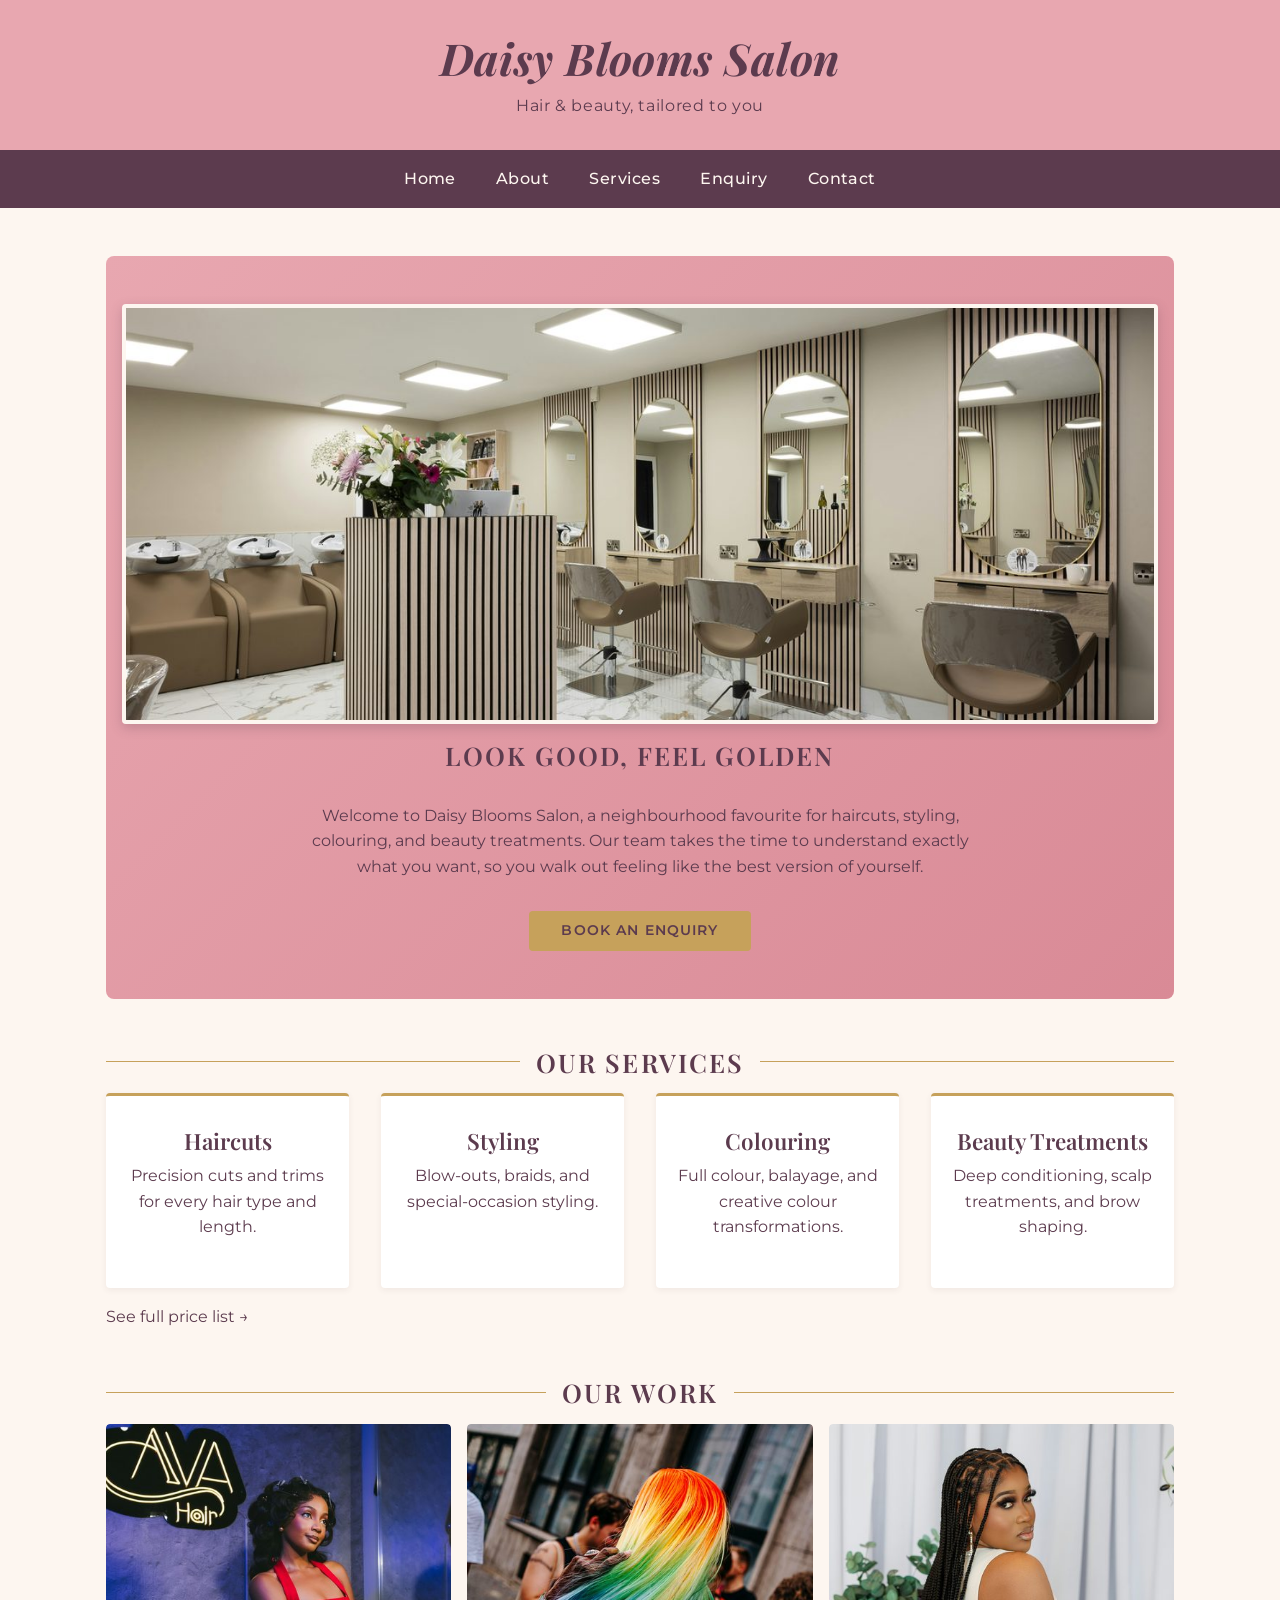
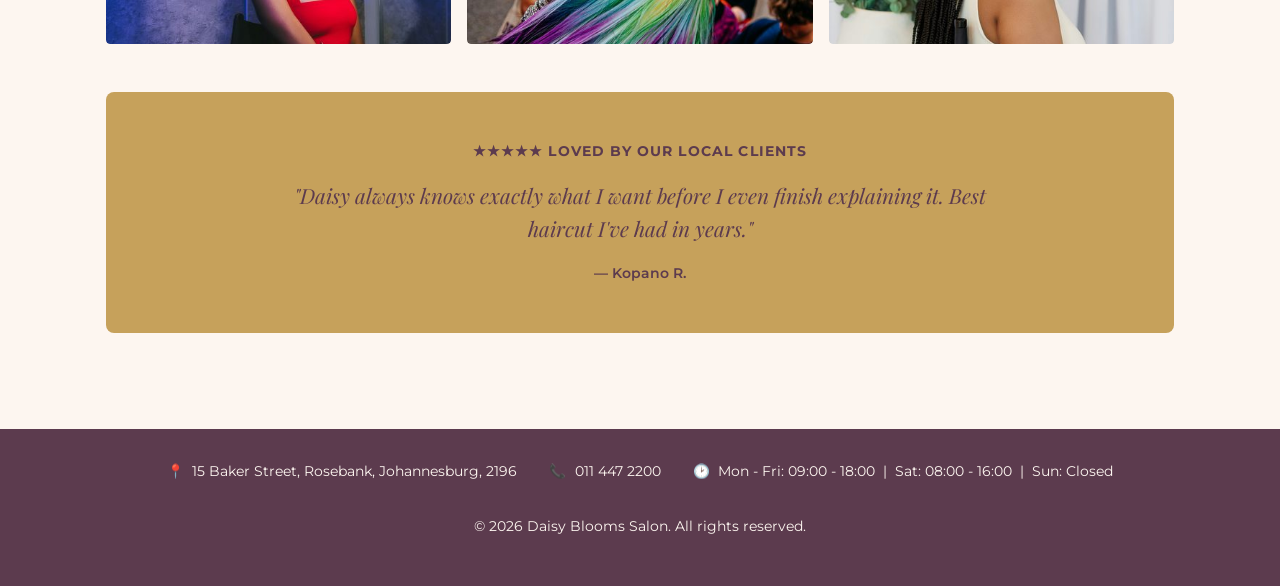
==== index.html @ 54fa8d29 "Move website files to repository root for deployment" ====
<!DOCTYPE html>
<html lang="en">

<head>
    <meta charset="UTF-8">
    <meta name="viewport" content="width=device-width, initial-scale=1.0">
    <title>Daisy Blooms Salon | Home</title>
    <!-- Google Fonts: Playfair Display for headings, Montserrat for body text -->
    <link rel="preconnect" href="https://fonts.googleapis.com">
    <link rel="preconnect" href="https://fonts.gstatic.com" crossorigin>
    <link href="https://fonts.googleapis.com/css2?family=Playfair+Display:ital,wght@0,400;0,600;0,700;1,600&family=Montserrat:wght@400;500;600;700&display=swap" rel="stylesheet">
    <link rel="stylesheet" href="css/style.css">
</head>

<body>

    <!-- Website Header -->
    <header>
        <h1>Daisy Blooms Salon</h1>
        <p>Hair &amp; beauty, tailored to you</p>
    </header>

    <!-- Website Navigation: identical on every page for a working nav system -->
    <nav>
        <a href="index.html">Home</a>
        <a href="about.html">About</a>
        <a href="services.html">Services</a>
        <a href="enquiry.html">Enquiry</a>
        <a href="contact.html">Contact</a>
    </nav>

    <!-- Main Page Content -->
    <main>

        <!-- Hero / welcome section -->
        <!-- hero-banner.jpg is sourced from Unsplash (Tile Merchant Ireland);
             see the References section in README.md for the full citation. -->
        <section class="hero">
            <!-- srcset gives the browser three resolutions to choose from, so a
                 phone downloads the 480px version instead of the full-size
                 1200px original; sizes tells it the image is roughly full
                 viewport width up to 900px, then capped at 900px beyond that. -->
            <img src="images/hero-banner-medium.jpg"
                 srcset="images/hero-banner-small.jpg 480w,
                         images/hero-banner-medium.jpg 800w,
                         images/hero-banner-large.jpg 1200w"
                 sizes="(max-width: 900px) 100vw, 900px"
                 alt="Interior of Daisy Blooms Salon styling stations">
            <h2>Look Good, Feel Golden</h2>
            <p>
                Welcome to Daisy Blooms Salon, a neighbourhood favourite for haircuts,
                styling, colouring, and beauty treatments. Our team takes the time to
                understand exactly what you want, so you walk out feeling like the
                best version of yourself.
            </p>
            <a href="enquiry.html" class="btn">Book an Enquiry</a>
        </section>

        <!-- Services preview section -->
        <section class="services-preview">
            <h2>Our Services</h2>
            <ul class="services-preview-list">
                <li>
                    <h3>Haircuts</h3>
                    <p>Precision cuts and trims for every hair type and length.</p>
                </li>
                <li>
                    <h3>Styling</h3>
                    <p>Blow-outs, braids, and special-occasion styling.</p>
                </li>
                <li>
                    <h3>Colouring</h3>
                    <p>Full colour, balayage, and creative colour transformations.</p>
                </li>
                <li>
                    <h3>Beauty Treatments</h3>
                    <p>Deep conditioning, scalp treatments, and brow shaping.</p>
                </li>
            </ul>
            <a href="services.html">See full price list &rarr;</a>
        </section>

        <!-- Gallery preview section -->
        <!-- gallery-1.jpg, gallery-2.jpg, and gallery-3.jpg are sourced from
             Unsplash (see image-source-log.md and the References section in
             README.md for full citations). -->
        <section class="gallery-preview">
            <h2>Our Work</h2>
            <div class="gallery-preview-grid">
                <a href="about.html">
                    <img src="images/gallery-1-medium.jpg"
                         srcset="images/gallery-1-small.jpg 480w,
                                 images/gallery-1-medium.jpg 800w,
                                 images/gallery-1-large.jpg 1200w"
                         sizes="(max-width: 600px) 100vw, (max-width: 900px) 50vw, 300px"
                         alt="Client with styled curls at Daisy Blooms Salon">
                </a>
                <a href="about.html">
                    <img src="images/gallery-2-medium.jpg"
                         srcset="images/gallery-2-small.jpg 480w,
                                 images/gallery-2-medium.jpg 800w,
                                 images/gallery-2-large.jpg 1200w"
                         sizes="(max-width: 600px) 100vw, (max-width: 900px) 50vw, 300px"
                         alt="Vibrant creative colour work by Daisy Blooms Salon">
                </a>
                <a href="about.html">
                    <img src="images/gallery-3-medium.jpg"
                         srcset="images/gallery-3-small.jpg 480w,
                                 images/gallery-3-medium.jpg 800w,
                                 images/gallery-3-large.jpg 1200w"
                         sizes="(max-width: 600px) 100vw, (max-width: 900px) 50vw, 300px"
                         alt="Client with long braided hairstyle at Daisy Blooms Salon">
                </a>
            </div>
        </section>

        <!-- Testimonial band -->
        <!-- Solid rose-gold background with plum text, per the approved design
             brief and mockup ("Loved by our local clients"). -->
        <section class="testimonial-band">
            <p class="testimonial-rating">&#9733;&#9733;&#9733;&#9733;&#9733; Loved by our local clients</p>
            <blockquote>
                "Daisy always knows exactly what I want before I even finish
                explaining it. Best haircut I've had in years."
                <cite>&mdash; Kopano R.</cite>
            </blockquote>
        </section>

    </main>

    <!-- Website Footer -->
    <!-- Footer: contact details and opening hours, per the approved design
         brief's UX requirement to keep this information prominent on every
         page rather than only on contact.html. -->
    <footer>
        <div class="footer-content">
            <p><span class="footer-icon" aria-hidden="true">&#128205;</span> 15 Baker Street, Rosebank, Johannesburg, 2196</p>
            <p><span class="footer-icon" aria-hidden="true">&#128222;</span> 011 447 2200</p>
            <p><span class="footer-icon" aria-hidden="true">&#128337;</span> Mon - Fri: 09:00 - 18:00 &nbsp;|&nbsp; Sat: 08:00 - 16:00 &nbsp;|&nbsp; Sun: Closed</p>
        </div>
        <p>&copy; 2026 Daisy Blooms Salon. All rights reserved.</p>
    </footer>

</body>

</html>
---- css/style.css ----
/* ==========================================================================
   Daisy Blooms Salon - Stylesheet
   Part 2: CSS Styling and Responsive Design
   ==========================================================================
   Colour palette: blush pink, deep plum, cream, rose-gold accent
   Fonts: Playfair Display (headings), Montserrat (body)
   ========================================================================== */

/* --------------------------------------------------------------------------
   1. CSS Custom Properties (design tokens)
   Centralising the palette and fonts here means every later section reuses
   these variables instead of repeating hex codes / font names everywhere.
   -------------------------------------------------------------------------- */
:root {
    /* Colour palette */
    --color-blush: #E8A7B0;
    --color-plum: #5C3B4E;
    --color-cream: #FDF6F0;
    --color-rose-gold: #C6A15B;

    /* Derived shades, used for gradients / hover states */
    --color-blush-deep: #D98A96;
    --color-rose-gold-light: rgba(198, 161, 91, 0.35);

    /* Typography */
    --font-heading: 'Playfair Display', serif;
    --font-body: 'Montserrat', sans-serif;

    /* Spacing scale (rem-based, so it respects the user's font-size settings) */
    --space-xs: 0.5rem;
    --space-sm: 1rem;
    --space-md: 2rem;
    --space-lg: 3rem;
    --space-xl: 5rem;
}

/* --------------------------------------------------------------------------
   2. CSS Reset / Normalisation
   Removes inconsistent default spacing and box-model behaviour across
   browsers, so every element starts from the same baseline.
   -------------------------------------------------------------------------- */
*,
*::before,
*::after {
    box-sizing: border-box;
    margin: 0;
    padding: 0;
}

html {
    /* Sets 1rem = 16px as the baseline, but still respects browser/user
       font-size preferences (unlike a fixed px value would). */
    font-size: 100%;
    scroll-behavior: smooth;
}

img {
    max-width: 100%;
    display: block;
}

a {
    text-decoration: none;
    color: inherit;
}

ul,
ol {
    list-style: none;
}

button,
input,
select,
textarea {
    font: inherit;
    color: inherit;
}

/* --------------------------------------------------------------------------
   3. Base / Default Styles
   Establishes the default look of the site: font family, base font size,
   line-height, background and text colour. Everything else in later
   sections builds on top of this.
   -------------------------------------------------------------------------- */
body {
    font-family: var(--font-body);
    font-size: 1rem;
    line-height: 1.6;
    color: var(--color-plum);
    background-color: var(--color-cream);
}

h1, h2, h3, h4 {
    font-family: var(--font-heading);
    color: var(--color-plum);
    line-height: 1.2;
}

/* Base link colour so unstyled links still fit the palette before Section 4
   (visual styles / pseudo-classes) adds hover and focus treatments. */
a {
    color: var(--color-plum);
}

/* --------------------------------------------------------------------------
   3b. Typography Styles
   Establishes a clear type scale (font-size, font-weight, line-height,
   letter-spacing) so headings, body text, and small UI text (labels, table
   headers, buttons) each have a distinct, consistent voice.
   Colours/backgrounds and hover states for these elements are handled in
   the Visual Styles / Pseudo-Classes step, not here.
   -------------------------------------------------------------------------- */

/* Heading scale - largest (site title) down to smallest (subheadings) */
h1 {
    font-size: 2.75rem;
    font-weight: 700;
    letter-spacing: 0.01em;
}

h2 {
    font-size: 2rem;
    font-weight: 600;
    margin-bottom: var(--space-sm);
}

h3 {
    font-size: 1.4rem;
    font-weight: 600;
    margin-bottom: var(--space-xs);
}

h4 {
    font-size: 1.05rem;
    font-weight: 600;
    letter-spacing: 0.03em;
    margin-bottom: var(--space-xs);
}

/* Body text rhythm */
p {
    margin-bottom: var(--space-sm);
}

/* Tagline under the salon name in the header */
header p {
    font-family: var(--font-body);
    font-size: 1rem;
    font-weight: 400;
    letter-spacing: 0.04em;
    margin-bottom: 0;
}

/* Team member role labels (e.g. "Colour Specialist") - italic serif to
   read as a job title rather than body copy */
.team-role {
    font-family: var(--font-heading);
    font-style: italic;
    font-size: 1rem;
    letter-spacing: 0.02em;
    margin-bottom: var(--space-xs);
}

/* Pricing table headers - small caps / wide letter-spacing so they read
   as labels rather than data */
table th {
    font-family: var(--font-body);
    font-weight: 600;
    font-size: 0.85rem;
    text-transform: uppercase;
    letter-spacing: 0.06em;
}

table td {
    font-size: 0.95rem;
}

/* Form labels - slightly bolder and tighter than body copy so they're
   scannable above each input */
label {
    display: block;
    font-weight: 600;
    font-size: 0.9rem;
    letter-spacing: 0.02em;
    margin-bottom: var(--space-xs);
}

/* Call-to-action buttons (Book an Enquiry, Submit Enquiry, Send Message) -
   typography only; background, border, and hover-glow come later */
.btn {
    display: inline-block;
    font-family: var(--font-body);
    font-weight: 600;
    font-size: 0.9rem;
    text-transform: uppercase;
    letter-spacing: 0.08em;
}

/* --------------------------------------------------------------------------
   4. Site Header
   Flexbox column: centres the salon name and tagline as a single block.
   -------------------------------------------------------------------------- */
header {
    display: flex;
    flex-direction: column;
    align-items: center;
    justify-content: center;
    gap: var(--space-xs);
    background-color: var(--color-blush);
    color: var(--color-plum);
    text-align: center;
    padding: var(--space-md) var(--space-sm);
}

header h1 {
    font-style: italic;
    font-weight: 700;
}

/* --------------------------------------------------------------------------
   5. Site Navigation
   Flexbox row: centres the nav links with even spacing, and wraps onto a
   second line automatically if the screen is too narrow (a first, basic
   layer of responsiveness ahead of the dedicated media queries later).
   -------------------------------------------------------------------------- */
nav {
    display: flex;
    flex-direction: row;
    justify-content: center;
    align-items: center;
    flex-wrap: wrap;
    gap: var(--space-xs);
    background-color: var(--color-plum);
    padding: var(--space-xs);
}

nav a {
    display: inline-block;
    color: var(--color-cream);
    padding: var(--space-xs) var(--space-sm);
    font-weight: 500;
    letter-spacing: 0.03em;
}

/* --------------------------------------------------------------------------
   6. Main Content Sections
   Generic spacing so pages aren't flush against the edges. Section-specific
   grid/flex layouts for each page are defined below.
   -------------------------------------------------------------------------- */
main {
    max-width: 1100px;
    margin: 0 auto;
    padding: var(--space-lg) var(--space-sm);
}

main section {
    margin-bottom: var(--space-lg);
}

/* --- Home page: hero section ---
   Flex column, centred, with a capped text width so the welcome paragraph
   stays readable instead of stretching edge-to-edge on wide screens. */
.hero {
    display: flex;
    flex-direction: column;
    align-items: center;
    text-align: center;
    gap: var(--space-sm);
}

.hero img {
    width: 100%;
    max-height: 420px;
    object-fit: cover;
    border-radius: 4px;
}

.hero p {
    /* 60ch caps line length at roughly 60 characters, the readable range
       recommended for body text, so the welcome paragraph doesn't stretch
       into hard-to-read full-width lines on large desktop screens. */
    max-width: 60ch;
}

/* --- Home page: services preview ---
   CSS Grid, 4 equal columns on desktop, collapsing to fewer columns on
   smaller screens in the Responsive Design step. */
.services-preview-list {
    display: grid;
    grid-template-columns: repeat(4, 1fr);
    gap: var(--space-md);
    margin-bottom: var(--space-sm);
}

.services-preview-list li {
    text-align: center;
}

/* --- Home page: gallery preview ---
   CSS Grid, 3 equal columns to match the 3 preview images. */
.gallery-preview-grid {
    display: grid;
    grid-template-columns: repeat(3, 1fr);
    gap: var(--space-sm);
}

.gallery-preview-grid img {
    width: 100%;
    height: 220px;
    /* object-fit: cover crops each image to fill the fixed height without
       distorting it, so all three gallery photos line up neatly even
       though the source images have different original aspect ratios. */
    object-fit: cover;
    object-position: center 30%;
    border-radius: 4px;
}

/* --- About page: team section ---
   CSS Grid, 3 equal columns, one per team member. */
.team-grid {
    display: grid;
    grid-template-columns: repeat(3, 1fr);
    gap: var(--space-md);
}

.team-member {
    text-align: center;
}

.team-member img {
    width: 160px;
    height: 160px;
    /* object-fit: cover + border-radius: 50% turns each square source photo
       into a clean circle without stretching it - matches the "circular
       photo placeholders" look approved in the design brief. */
    object-fit: cover;
    border-radius: 50%;
    margin: 0 auto var(--space-sm);
}

/* --- Services page: pricing tables ---
   Full-width tables with a simple, consistent column layout. */
table {
    width: 100%;
    border-collapse: collapse;
}

table th,
table td {
    text-align: left;
    padding: var(--space-xs) var(--space-sm);
}

/* --- Contact page: branch details and maps ---
   CSS Grid, 2 equal columns (Rosebank / Melville) on desktop. */
.branch-grid,
.map-grid {
    display: grid;
    grid-template-columns: repeat(2, 1fr);
    gap: var(--space-md);
}

.branch ul {
    margin-top: var(--space-xs);
}

/* --- Forms (enquiry.html and contact.html) ---
   Flex column: stacks label + input pairs vertically with consistent
   spacing, and caps the form width so inputs don't stretch full-page-wide
   on a large desktop screen. */
form {
    display: flex;
    flex-direction: column;
    max-width: 500px;
}

.form-group {
    display: flex;
    flex-direction: column;
    margin-bottom: var(--space-sm);
}

.form-group input,
.form-group select,
.form-group textarea {
    padding: var(--space-xs);
    border: 1px solid var(--color-plum);
    border-radius: 4px;
    background-color: var(--color-cream);
}

/* --------------------------------------------------------------------------
   8. Visual Styles and Pseudo-Classes
   Colour, background-color, border, and box-shadow treatments, plus
   :hover / :focus / :active states for every interactive element.
   -------------------------------------------------------------------------- */

/* --- Section heading dividers ---
   Thin rose-gold lines either side of every h2, per the approved design
   brief (e.g. "OUR SERVICES" style centred labels). Built with flexbox and
   ::before/::after pseudo-elements rather than extra markup. */
main h2 {
    display: flex;
    align-items: center;
    text-align: center;
    gap: var(--space-sm);
    text-transform: uppercase;
    font-size: 1.6rem;
    letter-spacing: 0.08em;
}

main h2::before,
main h2::after {
    content: "";
    flex: 1;
    height: 1px;
    background-color: var(--color-rose-gold);
}

/* --- Nav links: hover, focus, active states --- */
nav a:hover,
nav a:focus {
    background-color: var(--color-rose-gold);
    color: var(--color-plum);
    border-radius: 4px;
    outline: none;
}

nav a:active {
    background-color: var(--color-blush-deep);
}

/* --- General links (outside nav and buttons) --- */
main a:not(.btn):hover,
main a:not(.btn):focus {
    color: var(--color-rose-gold);
    text-decoration: underline;
}

/* --- Home page: hero section ---
   Gradient background (blush pink to a deeper rose) behind the hero image,
   per the approved design brief. */
.hero {
    background: linear-gradient(135deg, var(--color-blush), var(--color-blush-deep));
    padding: var(--space-lg) var(--space-sm);
    border-radius: 8px;
}

.hero img {
    border: 4px solid var(--color-cream);
    box-shadow: 0 4px 12px rgba(92, 59, 78, 0.25);
}

/* --- Home page: services preview cards ---
   Rose-gold top border by default; on hover the card lifts slightly and
   gains a soft rose-gold glow, per the approved design brief. */
.services-preview-list li {
    background-color: #FFFFFF;
    border-top: 3px solid var(--color-rose-gold);
    border-radius: 4px;
    padding: var(--space-md) var(--space-sm);
    box-shadow: 0 2px 6px rgba(92, 59, 78, 0.08);
    transition: transform 0.25s ease, box-shadow 0.25s ease;
}

.services-preview-list li:hover {
    transform: translateY(-6px);
    box-shadow: 0 8px 20px var(--color-rose-gold-light);
}

/* --- Home page: gallery preview ---
   Zoom-in effect on hover, per the approved design brief. The image is
   scaled up slightly while its container clips the overflow, so the zoom
   stays contained within the existing image frame. */
.gallery-preview-grid a {
    display: block;
    overflow: hidden;
    border-radius: 4px;
}

.gallery-preview-grid img {
    transition: transform 0.35s ease;
}

.gallery-preview-grid a:hover img,
.gallery-preview-grid a:focus img {
    transform: scale(1.08);
}

/* --- About page: team photos ---
   Subtle rose-gold ring on hover, echoing the glow used on cards/buttons. */
.team-member img {
    border: 3px solid transparent;
    transition: border-color 0.25s ease;
}

.team-member:hover img {
    border-color: var(--color-rose-gold);
}

/* --- Services page: pricing tables ---
   Rose-gold header row, subtle row separators, and a hover highlight so
   it's easy to track a row across the two columns. */
table thead tr {
    background-color: var(--color-rose-gold);
    color: var(--color-plum);
}

table tbody tr {
    border-bottom: 1px solid var(--color-blush);
    transition: background-color 0.2s ease;
}

table tbody tr:hover {
    background-color: var(--color-cream);
}

/* --- Contact page: branch cards --- */
.branch {
    background-color: #FFFFFF;
    border: 1px solid var(--color-blush);
    border-radius: 4px;
    padding: var(--space-md);
}

/* --- Forms: focus states ---
   Inputs get a visible rose-gold border and soft glow on focus, both for
   the approved design language and for accessibility (a clear focus
   indicator for keyboard users). */
.form-group input:focus,
.form-group select:focus,
.form-group textarea:focus {
    border-color: var(--color-rose-gold);
    outline: none;
    box-shadow: 0 0 0 3px var(--color-rose-gold-light);
}

/* --- Buttons ---
   Solid rose-gold background by default; hover lifts the button slightly
   and adds the rose-gold glow used across cards and images. :active gives
   immediate visual feedback on click. */
.btn {
    background-color: var(--color-rose-gold);
    color: var(--color-plum);
    border: none;
    border-radius: 4px;
    padding: var(--space-xs) var(--space-md);
    cursor: pointer;
    transition: transform 0.2s ease, box-shadow 0.2s ease, background-color 0.2s ease;
}

.btn:hover,
.btn:focus {
    background-color: var(--color-blush-deep);
    transform: translateY(-2px);
    box-shadow: 0 6px 16px var(--color-rose-gold-light);
    outline: none;
}

.btn:active {
    transform: translateY(0);
    box-shadow: none;
}

/* --------------------------------------------------------------------------
   10. Responsive Design
   Mobile and tablet breakpoints, using max-width media queries since the
   base styles above were written desktop-first. Grids collapse to fewer
   columns, the nav restacks, typography scales down, and the pricing
   tables become horizontally scrollable rather than squashing.
   -------------------------------------------------------------------------- */

/* Table scroll container: on any screen where a table would otherwise be
   forced narrower than its content, this lets the table scroll sideways
   inside its own box instead of squashing every column unreadably. */
.table-wrapper {
    overflow-x: auto;
}

.table-wrapper table {
    min-width: 420px;
}

/* --- Tablet breakpoint (max-width: 900px) --- */
@media (max-width: 900px) {
    main {
        padding: var(--space-md) var(--space-sm);
    }

    h1 {
        font-size: 2.25rem;
    }

    main h2 {
        font-size: 1.4rem;
    }

    /* 4-column and 3-column grids drop to 2 columns on tablet */
    .services-preview-list,
    .gallery-preview-grid,
    .team-grid {
        grid-template-columns: repeat(2, 1fr);
    }

    /* Branch details and maps stack to a single column earlier than the
       grids above, since each branch card holds a lot of text and a full
       embedded map - 2 columns gets cramped sooner. */
    .branch-grid,
    .map-grid {
        grid-template-columns: 1fr;
    }
}

/* --- Mobile breakpoint (max-width: 600px) --- */
@media (max-width: 600px) {
    header {
        padding: var(--space-sm);
    }

    h1 {
        font-size: 1.75rem;
    }

    main h2 {
        font-size: 1.2rem;
        gap: var(--space-xs);
    }

    /* Nav restacks vertically - easier to tap on a narrow phone screen
       than a wrapped row of small links. */
    nav {
        flex-direction: column;
        align-items: stretch;
        gap: 0;
    }

    nav a {
        text-align: center;
        padding: var(--space-xs);
    }

    /* Every remaining multi-column grid collapses to a single column. */
    .services-preview-list,
    .gallery-preview-grid,
    .team-grid {
        grid-template-columns: 1fr;
    }

    .hero {
        padding: var(--space-md) var(--space-xs);
    }

    .hero img {
        max-height: 260px;
    }

    /* Forms take the full available width instead of the 500px desktop
       cap, since there's no surrounding whitespace to spare on mobile. */
    form {
        max-width: 100%;
    }

    .testimonial-band blockquote {
        font-size: 1.05rem;
    }

    .footer-content {
        flex-direction: column;
        gap: var(--space-xs);
    }
}

/* --- Home page: testimonial band ---
   Solid rose-gold background with plum text, per the approved design brief
   and mockup. Sits full-width within main's padding, distinct from the
   white service cards and cream page background around it. */
.testimonial-band {
    background-color: var(--color-rose-gold);
    color: var(--color-plum);
    text-align: center;
    padding: var(--space-lg) var(--space-md);
    border-radius: 8px;
}

.testimonial-rating {
    font-weight: 700;
    letter-spacing: 0.08em;
    text-transform: uppercase;
    font-size: 0.9rem;
    margin-bottom: var(--space-sm);
}

.testimonial-band blockquote {
    font-family: var(--font-heading);
    font-style: italic;
    font-size: 1.3rem;
    max-width: 60ch;
    margin: 0 auto;
}

.testimonial-band cite {
    display: block;
    margin-top: var(--space-sm);
    font-family: var(--font-body);
    font-style: normal;
    font-size: 0.9rem;
    font-weight: 600;
}

/* --------------------------------------------------------------------------
   11. Site Footer
   -------------------------------------------------------------------------- */
footer {
    background-color: var(--color-plum);
    color: var(--color-cream);
    text-align: center;
    padding: var(--space-md) var(--space-sm);
    font-size: 0.9rem;
}

/* Icon + text pairs (address, phone, hours), per the approved design brief's
   requirement to keep contact details prominent in the footer. */
.footer-content {
    display: flex;
    flex-wrap: wrap;
    justify-content: center;
    gap: var(--space-md);
    margin-bottom: var(--space-sm);
    font-size: 0.85rem;
}

.footer-icon {
    margin-right: 0.3em;
}
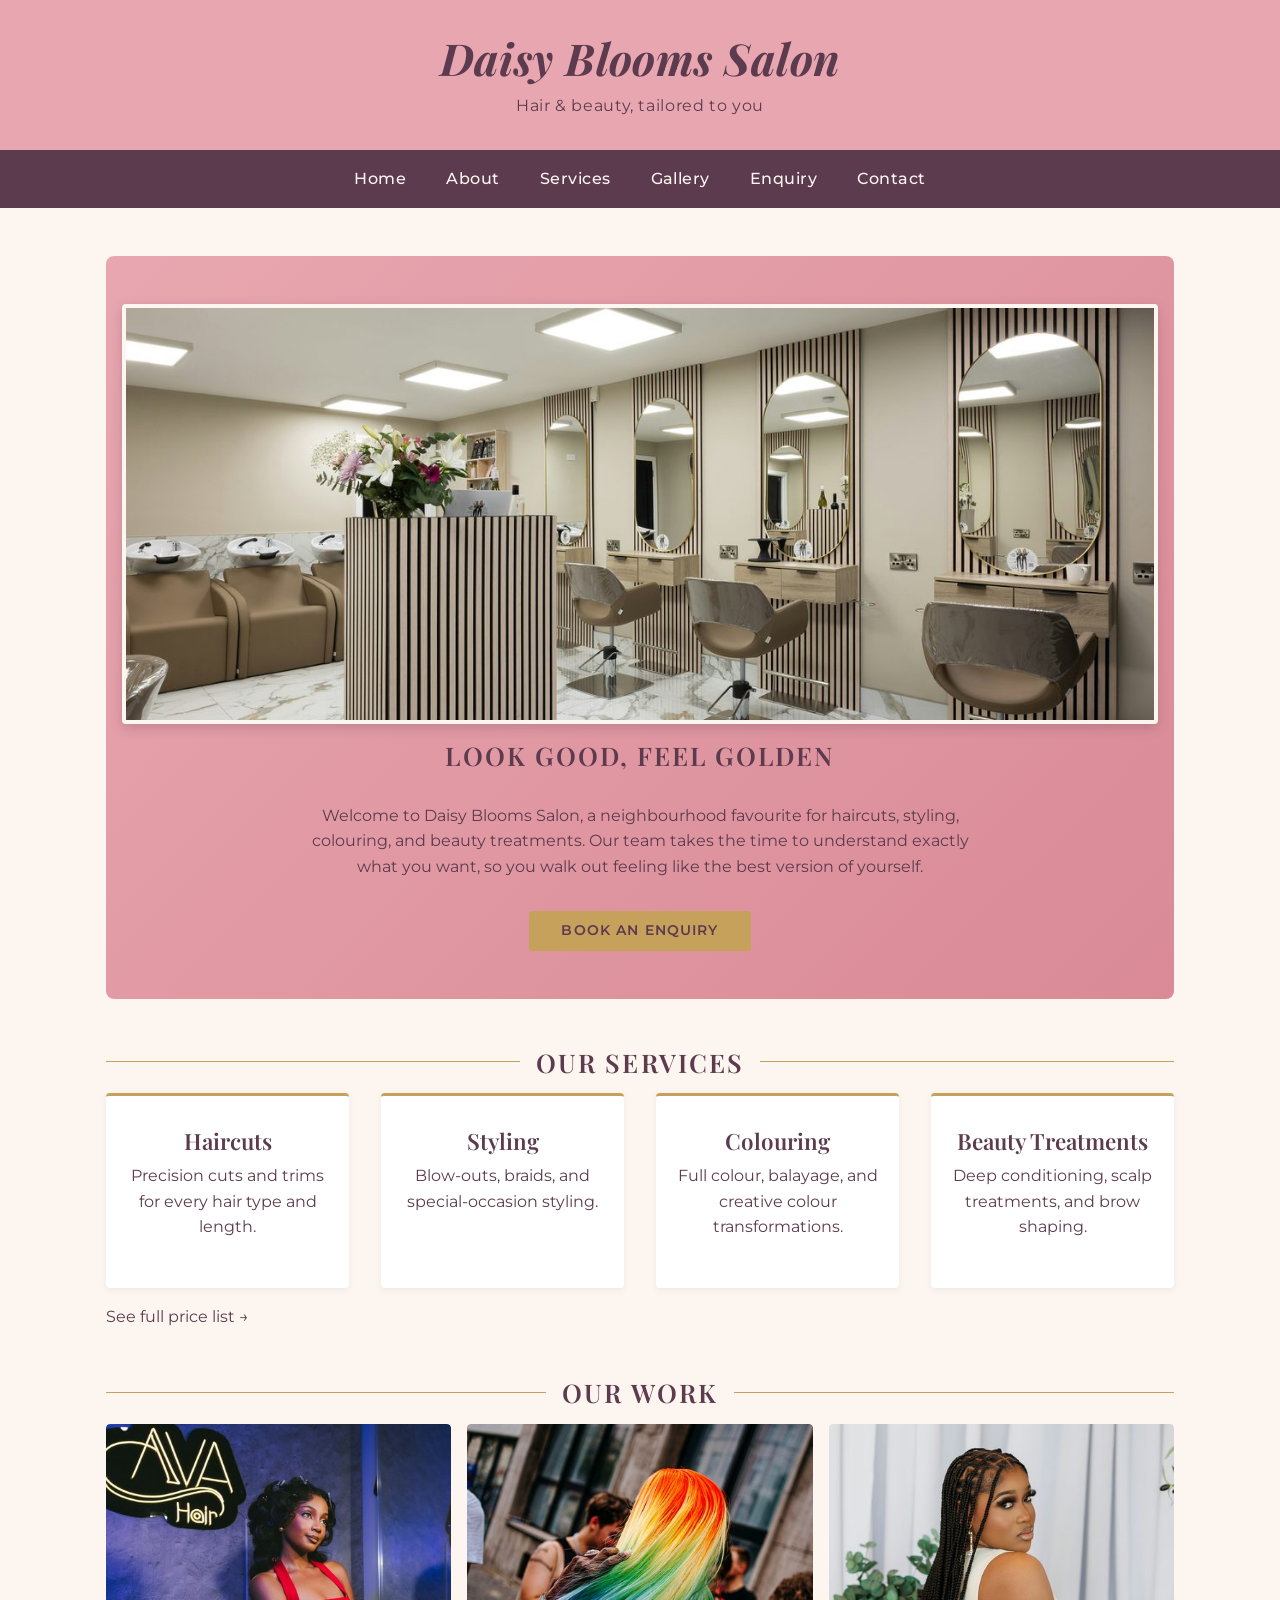
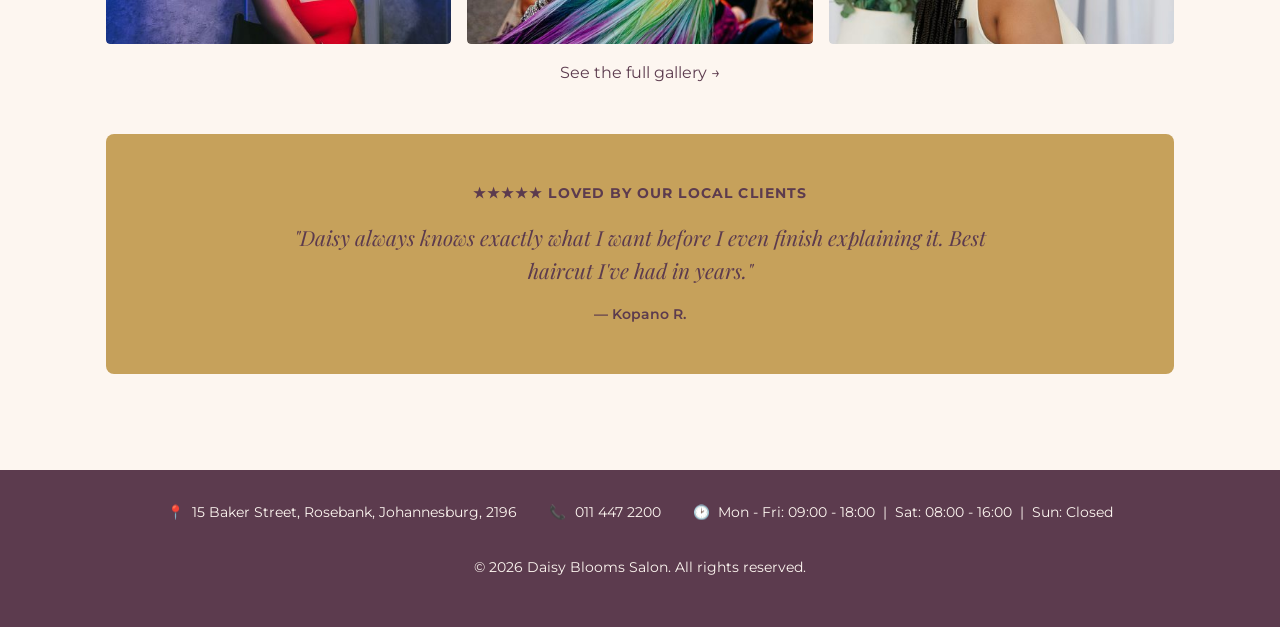
==== commit 29cf2ccb: "Link gallery page in navigation and add lightbox to home page preview" ====
--- a/index.html
+++ b/index.html
@@ -2,144 +2,158 @@
 <html lang="en">
 
 <head>
-    <meta charset="UTF-8">
-    <meta name="viewport" content="width=device-width, initial-scale=1.0">
-    <title>Daisy Blooms Salon | Home</title>
-    <!-- Google Fonts: Playfair Display for headings, Montserrat for body text -->
-    <link rel="preconnect" href="https://fonts.googleapis.com">
-    <link rel="preconnect" href="https://fonts.gstatic.com" crossorigin>
-    <link href="https://fonts.googleapis.com/css2?family=Playfair+Display:ital,wght@0,400;0,600;0,700;1,600&family=Montserrat:wght@400;500;600;700&display=swap" rel="stylesheet">
-    <link rel="stylesheet" href="css/style.css">
+  <meta charset="UTF-8">
+  <meta name="viewport" content="width=device-width, initial-scale=1.0">
+  <title>Daisy Blooms Salon | Home</title>
+
+  <!-- Google Fonts: Playfair Display for headings, Montserrat for body text -->
+  <link rel="preconnect" href="https://fonts.googleapis.com">
+  <link rel="preconnect" href="https://fonts.gstatic.com" crossorigin>
+  <link href="https://fonts.googleapis.com/css2?family=Playfair+Display:ital,wght@0,400;0,600;0,700;1,600&family=Montserrat:wght@400;500;600;700&display=swap" rel="stylesheet">
+
+  <link rel="stylesheet" href="css/style.css">
+  <!-- Part 3: styles for the gallery page and the photo pop-up (lightbox) -->
+  <link rel="stylesheet" href="css/gallery.css">
 </head>
 
 <body>
 
-    <!-- Website Header -->
-    <header>
-        <h1>Daisy Blooms Salon</h1>
-        <p>Hair &amp; beauty, tailored to you</p>
-    </header>
+  <!-- Website Header -->
+  <header>
+    <h1>Daisy Blooms Salon</h1>
+    <p>Hair &amp; beauty, tailored to you</p>
+  </header>
 
-    <!-- Website Navigation: identical on every page for a working nav system -->
-    <nav>
-        <a href="index.html">Home</a>
-        <a href="about.html">About</a>
-        <a href="services.html">Services</a>
-        <a href="enquiry.html">Enquiry</a>
-        <a href="contact.html">Contact</a>
-    </nav>
+  <!-- Website Navigation: identical on every page for a working nav system -->
+  <nav>
+    <a href="index.html">Home</a>
+    <a href="about.html">About</a>
+    <a href="services.html">Services</a> <a href="gallery.html">Gallery</a>
+    <a href="enquiry.html">Enquiry</a>
+    <a href="contact.html">Contact</a>
+  </nav>
 
-    <!-- Main Page Content -->
-    <main>
+  <!-- Main Page Content -->
+  <main>
 
-        <!-- Hero / welcome section -->
-        <!-- hero-banner.jpg is sourced from Unsplash (Tile Merchant Ireland);
-             see the References section in README.md for the full citation. -->
-        <section class="hero">
-            <!-- srcset gives the browser three resolutions to choose from, so a
-                 phone downloads the 480px version instead of the full-size
-                 1200px original; sizes tells it the image is roughly full
-                 viewport width up to 900px, then capped at 900px beyond that. -->
-            <img src="images/hero-banner-medium.jpg"
-                 srcset="images/hero-banner-small.jpg 480w,
-                         images/hero-banner-medium.jpg 800w,
-                         images/hero-banner-large.jpg 1200w"
-                 sizes="(max-width: 900px) 100vw, 900px"
-                 alt="Interior of Daisy Blooms Salon styling stations">
-            <h2>Look Good, Feel Golden</h2>
-            <p>
-                Welcome to Daisy Blooms Salon, a neighbourhood favourite for haircuts,
-                styling, colouring, and beauty treatments. Our team takes the time to
-                understand exactly what you want, so you walk out feeling like the
-                best version of yourself.
-            </p>
-            <a href="enquiry.html" class="btn">Book an Enquiry</a>
-        </section>
+    <!-- Hero / welcome section -->
+    <!-- hero-banner.jpg is sourced from Unsplash (Tile Merchant Ireland);
+         see the References section in README.md for the full citation. -->
+    <section class="hero">
+      <!-- srcset gives the browser three resolutions to choose from, so a
+           phone downloads the 480px version instead of the full-size
+           1200px original; sizes tells it the image is roughly full
+           viewport width up to 900px, then capped at 900px beyond that. -->
+      <img src="images/hero-banner-medium.jpg"
+           srcset="images/hero-banner-small.jpg 480w,
+                   images/hero-banner-medium.jpg 800w,
+                   images/hero-banner-large.jpg 1200w"
+           sizes="(max-width: 900px) 100vw, 900px"
+           alt="Interior of Daisy Blooms Salon styling stations">
+      <h2>Look Good, Feel Golden</h2>
+      <p>
+        Welcome to Daisy Blooms Salon, a neighbourhood favourite for haircuts,
+        styling, colouring, and beauty treatments. Our team takes the time to
+        understand exactly what you want, so you walk out feeling like the
+        best version of yourself.
+      </p>
+      <a href="enquiry.html" class="btn">Book an Enquiry</a>
+    </section>
 
-        <!-- Services preview section -->
-        <section class="services-preview">
-            <h2>Our Services</h2>
-            <ul class="services-preview-list">
-                <li>
-                    <h3>Haircuts</h3>
-                    <p>Precision cuts and trims for every hair type and length.</p>
-                </li>
-                <li>
-                    <h3>Styling</h3>
-                    <p>Blow-outs, braids, and special-occasion styling.</p>
-                </li>
-                <li>
-                    <h3>Colouring</h3>
-                    <p>Full colour, balayage, and creative colour transformations.</p>
-                </li>
-                <li>
-                    <h3>Beauty Treatments</h3>
-                    <p>Deep conditioning, scalp treatments, and brow shaping.</p>
-                </li>
-            </ul>
-            <a href="services.html">See full price list &rarr;</a>
-        </section>
+    <!-- Services preview section -->
+    <section class="services-preview">
+      <h2>Our Services</h2>
+      <ul class="services-preview-list">
+        <li>
+          <h3>Haircuts</h3>
+          <p>Precision cuts and trims for every hair type and length.</p>
+        </li>
+        <li>
+          <h3>Styling</h3>
+          <p>Blow-outs, braids, and special-occasion styling.</p>
+        </li>
+        <li>
+          <h3>Colouring</h3>
+          <p>Full colour, balayage, and creative colour transformations.</p>
+        </li>
+        <li>
+          <h3>Beauty Treatments</h3>
+          <p>Deep conditioning, scalp treatments, and brow shaping.</p>
+        </li>
+      </ul>
+      <a href="services.html">See full price list &rarr;</a>
+    </section>
 
-        <!-- Gallery preview section -->
-        <!-- gallery-1.jpg, gallery-2.jpg, and gallery-3.jpg are sourced from
-             Unsplash (see image-source-log.md and the References section in
-             README.md for full citations). -->
-        <section class="gallery-preview">
-            <h2>Our Work</h2>
-            <div class="gallery-preview-grid">
-                <a href="about.html">
-                    <img src="images/gallery-1-medium.jpg"
-                         srcset="images/gallery-1-small.jpg 480w,
-                                 images/gallery-1-medium.jpg 800w,
-                                 images/gallery-1-large.jpg 1200w"
-                         sizes="(max-width: 600px) 100vw, (max-width: 900px) 50vw, 300px"
-                         alt="Client with styled curls at Daisy Blooms Salon">
-                </a>
-                <a href="about.html">
-                    <img src="images/gallery-2-medium.jpg"
-                         srcset="images/gallery-2-small.jpg 480w,
-                                 images/gallery-2-medium.jpg 800w,
-                                 images/gallery-2-large.jpg 1200w"
-                         sizes="(max-width: 600px) 100vw, (max-width: 900px) 50vw, 300px"
-                         alt="Vibrant creative colour work by Daisy Blooms Salon">
-                </a>
-                <a href="about.html">
-                    <img src="images/gallery-3-medium.jpg"
-                         srcset="images/gallery-3-small.jpg 480w,
-                                 images/gallery-3-medium.jpg 800w,
-                                 images/gallery-3-large.jpg 1200w"
-                         sizes="(max-width: 600px) 100vw, (max-width: 900px) 50vw, 300px"
-                         alt="Client with long braided hairstyle at Daisy Blooms Salon">
-                </a>
-            </div>
-        </section>
+    <!-- Gallery preview section -->
+    <!-- gallery-1.jpg, gallery-2.jpg, and gallery-3.jpg are sourced from
+         Unsplash (see image-source-log.md and the References section in
+         README.md for full citations). -->
+    <section class="gallery-preview">
+      <h2>Our Work</h2>
+      <!-- Part 3: data-lightbox-group + class="lightbox-link" make each photo
+           open in the pop-up viewer (see js/script.js). The link points to the
+           large version of the image, while the grid shows the smaller one.
+           If JavaScript is off, the link simply opens the large image. -->
+      <div class="gallery-preview-grid" data-lightbox-group>
+        <a href="images/gallery-1-large.jpg" class="lightbox-link">
+          <img src="images/gallery-1-medium.jpg"
+               srcset="images/gallery-1-small.jpg 480w,
+                       images/gallery-1-medium.jpg 800w,
+                       images/gallery-1-large.jpg 1200w"
+               sizes="(max-width: 600px) 100vw, (max-width: 900px) 50vw, 300px"
+               alt="Client with styled curls at Daisy Blooms Salon">
+        </a>
+        <a href="images/gallery-2-large.jpg" class="lightbox-link">
+          <img src="images/gallery-2-medium.jpg"
+               srcset="images/gallery-2-small.jpg 480w,
+                       images/gallery-2-medium.jpg 800w,
+                       images/gallery-2-large.jpg 1200w"
+               sizes="(max-width: 600px) 100vw, (max-width: 900px) 50vw, 300px"
+               alt="Vibrant creative colour work by Daisy Blooms Salon">
+        </a>
+        <a href="images/gallery-3-large.jpg" class="lightbox-link">
+          <img src="images/gallery-3-medium.jpg"
+               srcset="images/gallery-3-small.jpg 480w,
+                       images/gallery-3-medium.jpg 800w,
+                       images/gallery-3-large.jpg 1200w"
+               sizes="(max-width: 600px) 100vw, (max-width: 900px) 50vw, 300px"
+               alt="Client with long braided hairstyle at Daisy Blooms Salon">
+        </a>
+      </div>
+      <!-- Link to the full filterable gallery page (Part 3) -->
+      <p class="gallery-more"><a href="gallery.html">See the full gallery &rarr;</a></p>
+    </section>
 
-        <!-- Testimonial band -->
-        <!-- Solid rose-gold background with plum text, per the approved design
-             brief and mockup ("Loved by our local clients"). -->
-        <section class="testimonial-band">
-            <p class="testimonial-rating">&#9733;&#9733;&#9733;&#9733;&#9733; Loved by our local clients</p>
-            <blockquote>
-                "Daisy always knows exactly what I want before I even finish
-                explaining it. Best haircut I've had in years."
-                <cite>&mdash; Kopano R.</cite>
-            </blockquote>
-        </section>
+    <!-- Testimonial band -->
+    <!-- Solid rose-gold background with plum text, per the approved design
+         brief and mockup ("Loved by our local clients"). -->
+    <section class="testimonial-band">
+      <p class="testimonial-rating">&#9733;&#9733;&#9733;&#9733;&#9733; Loved by our local clients</p>
+      <blockquote>
+        "Daisy always knows exactly what I want before I even finish
+        explaining it. Best haircut I've had in years."
+        <cite>&mdash; Kopano R.</cite>
+      </blockquote>
+    </section>
 
-    </main>
+  </main>
 
-    <!-- Website Footer -->
-    <!-- Footer: contact details and opening hours, per the approved design
-         brief's UX requirement to keep this information prominent on every
-         page rather than only on contact.html. -->
-    <footer>
-        <div class="footer-content">
-            <p><span class="footer-icon" aria-hidden="true">&#128205;</span> 15 Baker Street, Rosebank, Johannesburg, 2196</p>
-            <p><span class="footer-icon" aria-hidden="true">&#128222;</span> 011 447 2200</p>
-            <p><span class="footer-icon" aria-hidden="true">&#128337;</span> Mon - Fri: 09:00 - 18:00 &nbsp;|&nbsp; Sat: 08:00 - 16:00 &nbsp;|&nbsp; Sun: Closed</p>
-        </div>
-        <p>&copy; 2026 Daisy Blooms Salon. All rights reserved.</p>
-    </footer>
+  <!-- Website Footer -->
+  <!-- Footer: contact details and opening hours, per the approved design
+       brief's UX requirement to keep this information prominent on every
+       page rather than only on contact.html. -->
+  <footer>
+    <div class="footer-content">
+      <p><span class="footer-icon" aria-hidden="true">&#128205;</span> 15 Baker Street, Rosebank, Johannesburg, 2196</p>
+      <p><span class="footer-icon" aria-hidden="true">&#128222;</span> 011 447 2200</p>
+      <p><span class="footer-icon" aria-hidden="true">&#128337;</span> Mon - Fri: 09:00 - 18:00 &nbsp;|&nbsp; Sat: 08:00 - 16:00 &nbsp;|&nbsp; Sun: Closed</p>
+    </div>
+    <p>&copy; 2026 Daisy Blooms Salon. All rights reserved.</p>
+  </footer>
+
+  <!-- Part 3: all JavaScript for the site lives in one file, loaded last
+       so the page content exists before the script runs -->
+  <script src="js/script.js"></script>
 
 </body>
 
--- a/css/gallery.css
+++ b/css/gallery.css
@@ -0,0 +1,293 @@
+/* ==========================================================================
+   gallery.css  |  Part 3: gallery page, filter buttons and photo lightbox
+   Loaded after style.css, so it only adds new rules and never edits Part 2.
+   Colours match the site palette:
+     blush pink #E8A7B0 | deep plum #5C3B4E | cream #FDF6F0 | rose-gold #C6A15B
+   ========================================================================== */
+
+/* ---------- Gallery page layout ---------- */
+.gallery-page {
+  max-width: 1100px;
+  margin: 0 auto;
+  padding: 2rem 1rem;
+}
+
+.gallery-intro {
+  max-width: 700px;
+  margin: 0 auto 1.5rem;
+  text-align: center;
+}
+
+/* ---------- Filter buttons ---------- */
+.filter-bar {
+  display: flex;
+  flex-wrap: wrap;           /* buttons wrap onto a second line on phones */
+  justify-content: center;
+  gap: 0.75rem;
+  margin-bottom: 1rem;
+}
+
+.filter-bar button {
+  padding: 0.6rem 1.2rem;
+  border: 2px solid #C6A15B;
+  border-radius: 999px;      /* pill shape */
+  background: #FDF6F0;
+  color: #5C3B4E;
+  font-family: inherit;
+  font-size: 0.95rem;
+  font-weight: 600;
+  cursor: pointer;
+  transition: background-color 0.25s ease, color 0.25s ease, box-shadow 0.25s ease;
+}
+
+.filter-bar button:hover {
+  background: #E8A7B0;
+  box-shadow: 0 0 10px rgba(198, 161, 91, 0.45);
+}
+
+.filter-bar button:focus-visible {
+  outline: 3px solid #5C3B4E;
+  outline-offset: 3px;
+}
+
+/* The button for the filter that is currently switched on */
+.filter-bar button[aria-pressed="true"] {
+  background: #5C3B4E;
+  color: #FDF6F0;
+}
+
+.gallery-count {
+  text-align: center;
+  font-size: 0.9rem;
+  margin-bottom: 1.5rem;
+}
+
+/* ---------- Gallery grid ---------- */
+.gallery-grid {
+  display: grid;
+  grid-template-columns: repeat(4, 1fr);   /* 4 columns on desktop */
+  gap: 1rem;
+}
+
+.gallery-item {
+  margin: 0;
+  overflow: hidden;
+  border-radius: 12px;
+  background: #ffffff;
+  box-shadow: 0 2px 8px rgba(92, 59, 78, 0.15);
+  /* These transitions give the fade when a filter hides or shows a photo */
+  transition: opacity 0.3s ease, transform 0.3s ease, box-shadow 0.3s ease;
+}
+
+.gallery-item:hover {
+  box-shadow: 0 0 14px rgba(198, 161, 91, 0.6);
+}
+
+/* script.js adds this class for a moment while a photo fades out or in */
+.gallery-item.is-fading {
+  opacity: 0;
+  transform: scale(0.95);
+}
+
+/* The hidden attribute must win over the display rules above */
+.gallery-item[hidden] {
+  display: none !important;
+}
+
+.gallery-item a {
+  display: block;
+  cursor: zoom-in;
+}
+
+.gallery-item img {
+  display: block;
+  width: 100%;
+  height: auto;
+  aspect-ratio: 1 / 1;        /* every thumbnail becomes a square */
+  object-fit: cover;          /* crop to fill the square, no stretching */
+  object-position: center 30%; /* keep heads in view */
+  transition: transform 0.4s ease;
+}
+
+.gallery-item:hover img {
+  transform: scale(1.06);
+}
+
+.gallery-item a:focus-visible {
+  outline: 3px solid #C6A15B;
+  outline-offset: -3px;
+}
+
+.gallery-item figcaption {
+  display: flex;
+  flex-direction: column;
+  gap: 0.15rem;
+  padding: 0.6rem 0.8rem;
+  color: #5C3B4E;
+}
+
+.gallery-caption {
+  font-weight: 600;
+  font-size: 0.95rem;
+}
+
+.gallery-tag {
+  font-size: 0.75rem;
+  letter-spacing: 0.06em;
+  text-transform: uppercase;
+  color: #8a6a1f;             /* darker gold so the small text stays readable */
+}
+
+.gallery-credit {
+  margin-top: 1.5rem;
+  text-align: center;
+  font-size: 0.85rem;
+}
+
+/* ---------- Home page extras ---------- */
+.gallery-preview-grid a.lightbox-link {
+  cursor: zoom-in;
+}
+
+.gallery-more {
+  margin-top: 1rem;
+  text-align: center;
+}
+
+/* ---------- Lightbox (pop-up photo viewer, built by script.js) ---------- */
+.lightbox {
+  position: fixed;
+  inset: 0;                    /* cover the whole screen */
+  z-index: 1000;
+  display: flex;
+  align-items: center;
+  justify-content: center;
+  background: rgba(40, 22, 32, 0.93);
+  opacity: 0;
+  transition: opacity 0.25s ease;
+}
+
+.lightbox[hidden] {
+  display: none;
+}
+
+.lightbox.is-open {
+  opacity: 1;
+}
+
+.lightbox-figure {
+  margin: 0;
+  display: flex;
+  flex-direction: column;
+  align-items: center;
+  max-width: min(92vw, 900px);
+}
+
+.lightbox-img {
+  max-width: 100%;
+  max-height: 78vh;
+  object-fit: contain;
+  border-radius: 8px;
+  box-shadow: 0 8px 30px rgba(0, 0, 0, 0.5);
+  transition: opacity 0.25s ease;
+}
+
+/* Dim the picture while the next one is loading */
+.lightbox-figure.is-loading .lightbox-img {
+  opacity: 0.25;
+}
+
+.lightbox-caption {
+  margin-top: 0.75rem;
+  max-width: 90vw;
+  text-align: center;
+  font-size: 0.95rem;
+  color: #FDF6F0;
+}
+
+.lightbox-counter {
+  position: absolute;
+  bottom: 1rem;
+  left: 50%;
+  transform: translateX(-50%);
+  font-size: 0.85rem;
+  color: #E8A7B0;
+}
+
+.lightbox-close,
+.lightbox-prev,
+.lightbox-next {
+  position: absolute;
+  width: 48px;                 /* big enough to tap on a phone */
+  height: 48px;
+  border: none;
+  border-radius: 50%;
+  background: #C6A15B;
+  color: #5C3B4E;
+  font-size: 1.5rem;
+  line-height: 1;
+  cursor: pointer;
+  transition: background-color 0.2s ease, transform 0.2s ease;
+}
+
+.lightbox-close { top: 1rem; right: 1rem; }
+.lightbox-prev  { left: 1rem;  top: 50%; transform: translateY(-50%); }
+.lightbox-next  { right: 1rem; top: 50%; transform: translateY(-50%); }
+
+.lightbox-close:hover,
+.lightbox-prev:hover,
+.lightbox-next:hover {
+  background: #E8A7B0;
+}
+
+.lightbox-close:focus-visible,
+.lightbox-prev:focus-visible,
+.lightbox-next:focus-visible {
+  outline: 3px solid #FDF6F0;
+  outline-offset: 3px;
+}
+
+/* Stop the page behind the lightbox from scrolling while it is open */
+body.lightbox-open {
+  overflow: hidden;
+}
+
+/* ---------- Responsive: tablet and mobile ---------- */
+@media (max-width: 900px) {
+  .gallery-grid {
+    grid-template-columns: repeat(2, 1fr);   /* 2 columns on tablets */
+  }
+}
+
+@media (max-width: 600px) {
+  .gallery-grid {
+    gap: 0.6rem;                             /* still 2 columns on phones */
+  }
+
+  .gallery-item figcaption {
+    padding: 0.4rem 0.5rem;
+  }
+
+  .gallery-caption { font-size: 0.85rem; }
+
+  .lightbox-prev,
+  .lightbox-next {
+    width: 40px;
+    height: 40px;
+    font-size: 1.2rem;
+  }
+
+  .lightbox-prev { left: 0.4rem; }
+  .lightbox-next { right: 0.4rem; }
+}
+
+/* Respect visitors who ask their device for less motion */
+@media (prefers-reduced-motion: reduce) {
+  .gallery-item,
+  .gallery-item img,
+  .lightbox,
+  .lightbox-img,
+  .filter-bar button {
+    transition: none;
+  }
+}
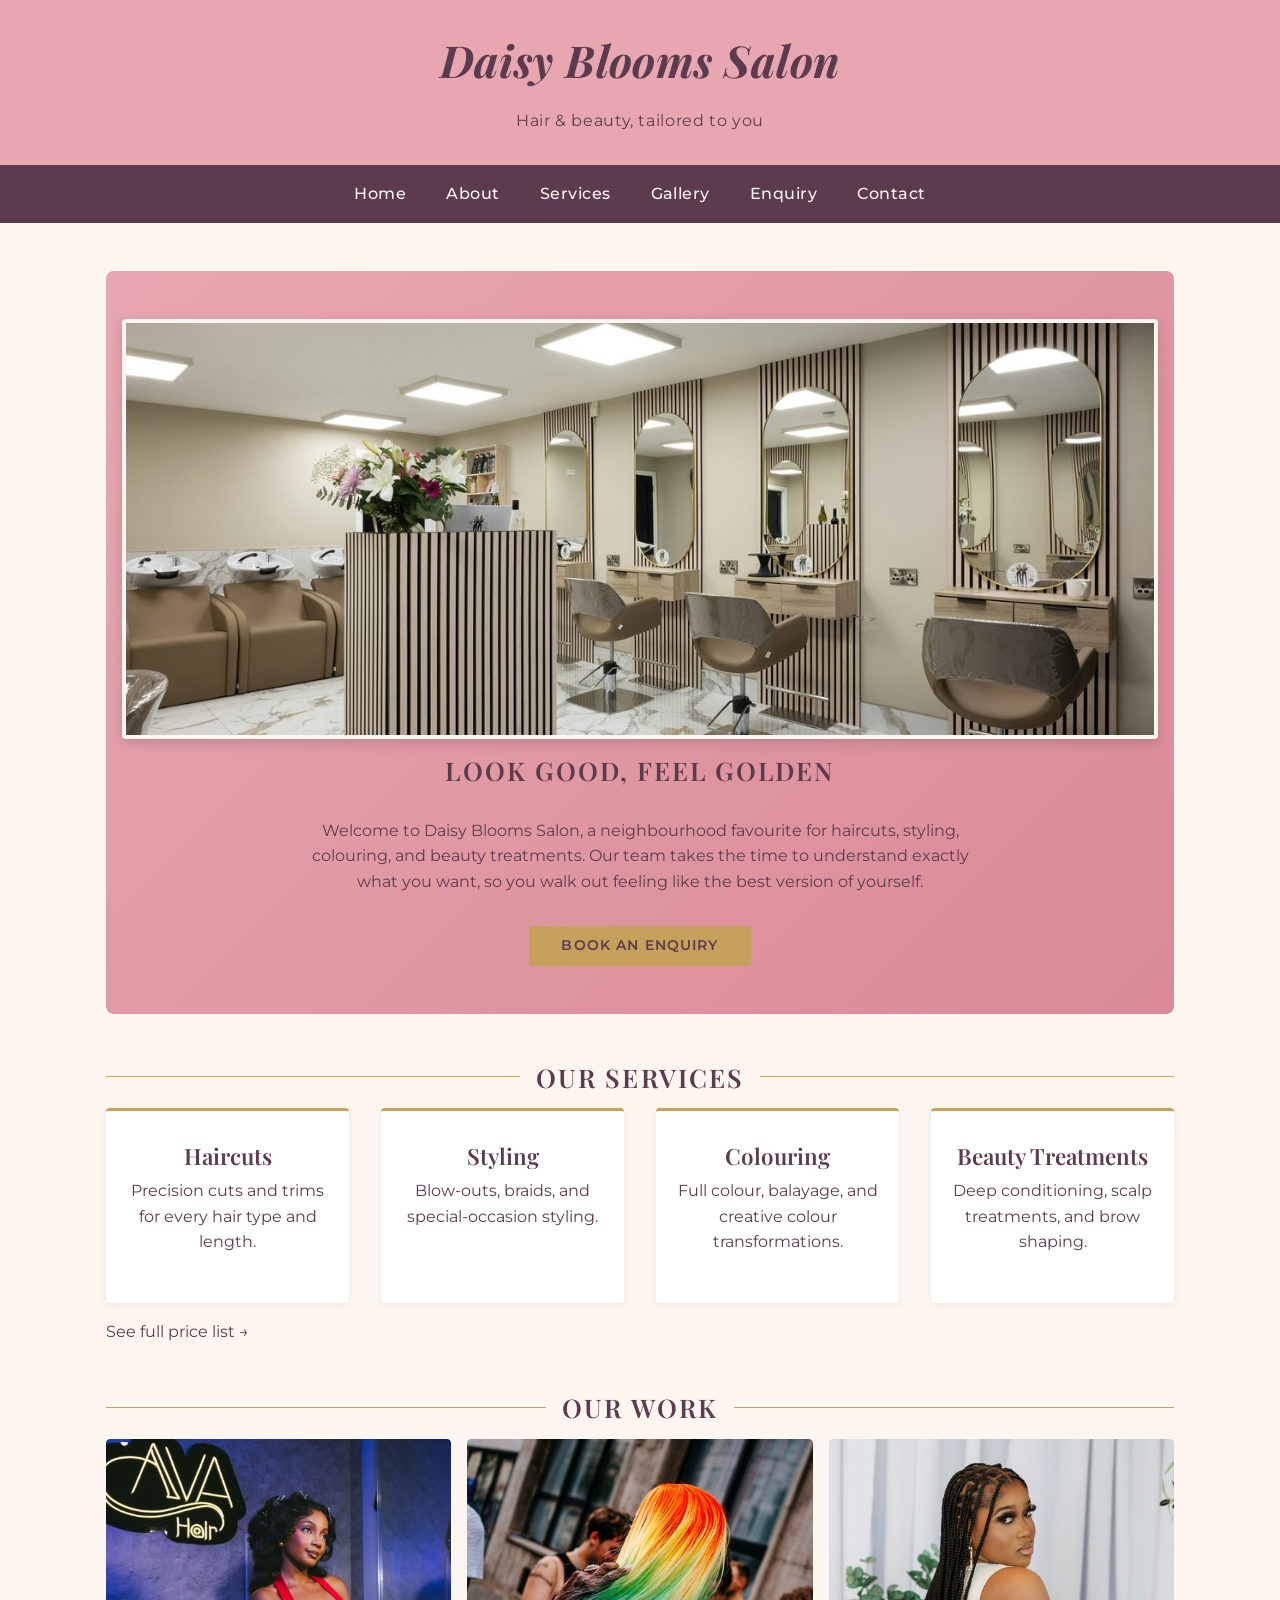
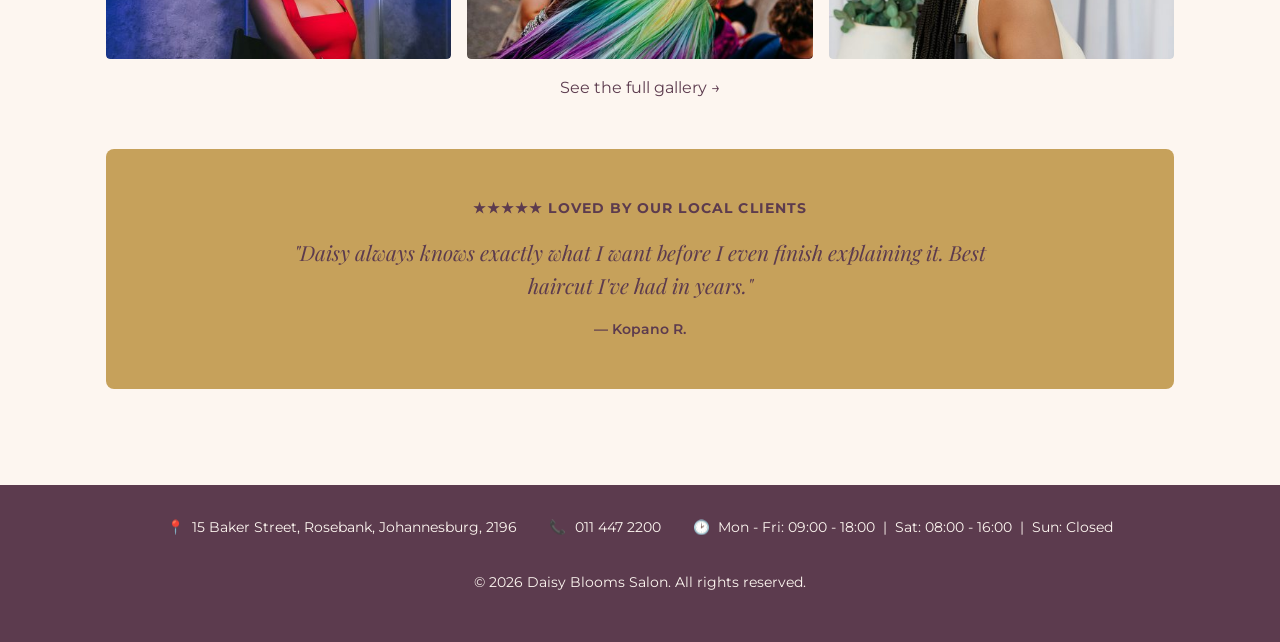
==== commit 5828f6e4: "Part 3: SEO update, descriptive image names, enhancements.css, 404, robots.txt and sitemap" ====
--- a/index.html
+++ b/index.html
@@ -4,7 +4,123 @@
 <head>
   <meta charset="UTF-8">
   <meta name="viewport" content="width=device-width, initial-scale=1.0">
-  <title>Daisy Blooms Salon | Home</title>
+  <title>Daisy Blooms Salon | Hair Salon in Rosebank &amp; Melville</title>
+  <meta name="description" content="Daisy Blooms Salon offers haircuts, braiding, colouring and beauty treatments in Rosebank and Melville, Johannesburg. Browse prices and make an enquiry.">
+  <meta name="keywords" content="hair salon Johannesburg, hair salon Rosebank, hair salon Melville, haircuts, braiding, hair colouring, balayage, beauty treatments, Daisy Blooms Salon">
+  <meta name="author" content="Noluthando Zondi">
+  <meta name="theme-color" content="#E8A7B0">
+  <meta name="referrer" content="strict-origin-when-cross-origin">
+  <link rel="canonical" href="https://noluthandozondidev.github.io/daisy-blooms-website/index.html">
+
+  <!-- Social sharing preview (Open Graph and Twitter cards) -->
+  <meta property="og:type" content="website">
+  <meta property="og:site_name" content="Daisy Blooms Salon">
+  <meta property="og:locale" content="en_ZA">
+  <meta property="og:title" content="Daisy Blooms Salon | Hair Salon in Rosebank &amp; Melville">
+  <meta property="og:description" content="Daisy Blooms Salon offers haircuts, braiding, colouring and beauty treatments in Rosebank and Melville, Johannesburg. Browse prices and make an enquiry.">
+  <meta property="og:url" content="https://noluthandozondidev.github.io/daisy-blooms-website/index.html">
+  <meta property="og:image" content="https://noluthandozondidev.github.io/daisy-blooms-website/images/salon-interior-styling-stations-hero-large.jpg">
+  <meta property="og:image:alt" content="Hair salon interior with styling chairs and mirrors at Daisy Blooms Salon">
+  <meta name="twitter:card" content="summary_large_image">
+
+  <!-- Small flower icon shown on the browser tab -->
+  <link rel="icon" type="image/svg+xml" href="images/favicon-daisy-blooms.svg">
+
+  <!-- Local business details for search engines (structured data). These
+       are demo details for a hypothetical business used for this assignment. -->
+  <script type="application/ld+json">
+{
+  "@context": "https://schema.org",
+  "@graph": [
+    {
+      "@type": "HairSalon",
+      "@id": "https://noluthandozondidev.github.io/daisy-blooms-website/#rosebank",
+      "name": "Daisy Blooms Salon, Rosebank",
+      "url": "https://noluthandozondidev.github.io/daisy-blooms-website/",
+      "image": "https://noluthandozondidev.github.io/daisy-blooms-website/images/salon-interior-styling-stations-hero-large.jpg",
+      "telephone": "+27114472200",
+      "email": "rosebank@daisyblooms.co.za",
+      "priceRange": "R80 - R1,200",
+      "address": {
+        "@type": "PostalAddress",
+        "streetAddress": "15 Baker Street",
+        "addressLocality": "Rosebank, Johannesburg",
+        "addressRegion": "Gauteng",
+        "postalCode": "2196",
+        "addressCountry": "ZA"
+      },
+      "geo": {
+        "@type": "GeoCoordinates",
+        "latitude": -26.145,
+        "longitude": 28.043
+      },
+      "openingHoursSpecification": [
+        {
+          "@type": "OpeningHoursSpecification",
+          "dayOfWeek": [
+            "Monday",
+            "Tuesday",
+            "Wednesday",
+            "Thursday",
+            "Friday"
+          ],
+          "opens": "09:00",
+          "closes": "18:00"
+        },
+        {
+          "@type": "OpeningHoursSpecification",
+          "dayOfWeek": "Saturday",
+          "opens": "08:00",
+          "closes": "16:00"
+        }
+      ]
+    },
+    {
+      "@type": "HairSalon",
+      "@id": "https://noluthandozondidev.github.io/daisy-blooms-website/#melville",
+      "name": "Daisy Blooms Salon, Melville",
+      "url": "https://noluthandozondidev.github.io/daisy-blooms-website/",
+      "image": "https://noluthandozondidev.github.io/daisy-blooms-website/images/salon-interior-styling-stations-hero-large.jpg",
+      "telephone": "+27114823355",
+      "email": "melville@daisyblooms.co.za",
+      "priceRange": "R80 - R1,200",
+      "address": {
+        "@type": "PostalAddress",
+        "streetAddress": "7th Street",
+        "addressLocality": "Melville, Johannesburg",
+        "addressRegion": "Gauteng",
+        "postalCode": "2109",
+        "addressCountry": "ZA"
+      },
+      "geo": {
+        "@type": "GeoCoordinates",
+        "latitude": -26.1775,
+        "longitude": 28.0086
+      },
+      "openingHoursSpecification": [
+        {
+          "@type": "OpeningHoursSpecification",
+          "dayOfWeek": [
+            "Monday",
+            "Tuesday",
+            "Wednesday",
+            "Thursday",
+            "Friday"
+          ],
+          "opens": "09:00",
+          "closes": "18:00"
+        },
+        {
+          "@type": "OpeningHoursSpecification",
+          "dayOfWeek": "Saturday",
+          "opens": "08:00",
+          "closes": "16:00"
+        }
+      ]
+    }
+  ]
+}
+  </script>
 
   <!-- Google Fonts: Playfair Display for headings, Montserrat for body text -->
   <link rel="preconnect" href="https://fonts.googleapis.com">
@@ -12,15 +128,17 @@
   <link href="https://fonts.googleapis.com/css2?family=Playfair+Display:ital,wght@0,400;0,600;0,700;1,600&family=Montserrat:wght@400;500;600;700&display=swap" rel="stylesheet">
 
   <link rel="stylesheet" href="css/style.css">
-  <!-- Part 3: styles for the gallery page and the photo pop-up (lightbox) -->
-  <link rel="stylesheet" href="css/gallery.css">
+  <!-- Part 3: one extra stylesheet for the logo, gallery, lightbox, accordion, forms and map -->
+  <link rel="stylesheet" href="css/enhancements.css">
 </head>
 
 <body>
 
   <!-- Website Header -->
   <header>
-    <h1>Daisy Blooms Salon</h1>
+    <h1>
+      Daisy Blooms Salon
+    </h1>
     <p>Hair &amp; beauty, tailored to you</p>
   </header>
 
@@ -37,19 +155,19 @@
   <main>
 
     <!-- Hero / welcome section -->
-    <!-- hero-banner.jpg is sourced from Unsplash (Tile Merchant Ireland);
+    <!-- salon-interior-styling-stations-hero.jpg is sourced from Unsplash (Tile Merchant Ireland);
          see the References section in README.md for the full citation. -->
     <section class="hero">
       <!-- srcset gives the browser three resolutions to choose from, so a
            phone downloads the 480px version instead of the full-size
            1200px original; sizes tells it the image is roughly full
            viewport width up to 900px, then capped at 900px beyond that. -->
-      <img src="images/hero-banner-medium.jpg"
-           srcset="images/hero-banner-small.jpg 480w,
-                   images/hero-banner-medium.jpg 800w,
-                   images/hero-banner-large.jpg 1200w"
+      <img src="images/salon-interior-styling-stations-hero-medium.jpg"
+           srcset="images/salon-interior-styling-stations-hero-small.jpg 480w,
+                   images/salon-interior-styling-stations-hero-medium.jpg 800w,
+                   images/salon-interior-styling-stations-hero-large.jpg 1200w"
            sizes="(max-width: 900px) 100vw, 900px"
-           alt="Interior of Daisy Blooms Salon styling stations">
+           alt="Hair salon interior with styling chairs and mirrors at Daisy Blooms Salon in Johannesburg">
       <h2>Look Good, Feel Golden</h2>
       <p>
         Welcome to Daisy Blooms Salon, a neighbourhood favourite for haircuts,
@@ -85,7 +203,7 @@
     </section>
 
     <!-- Gallery preview section -->
-    <!-- gallery-1.jpg, gallery-2.jpg, and gallery-3.jpg are sourced from
+    <!-- client-styled-curls-salon-chair.jpg, vibrant-creative-hair-colour.jpg, and client-long-braids-over-shoulder.jpg are sourced from
          Unsplash (see image-source-log.md and the References section in
          README.md for full citations). -->
     <section class="gallery-preview">
@@ -95,27 +213,27 @@
            large version of the image, while the grid shows the smaller one.
            If JavaScript is off, the link simply opens the large image. -->
       <div class="gallery-preview-grid" data-lightbox-group>
-        <a href="images/gallery-1-large.jpg" class="lightbox-link">
-          <img src="images/gallery-1-medium.jpg"
-               srcset="images/gallery-1-small.jpg 480w,
-                       images/gallery-1-medium.jpg 800w,
-                       images/gallery-1-large.jpg 1200w"
+        <a href="images/client-styled-curls-salon-chair-large.jpg" class="lightbox-link">
+          <img src="images/client-styled-curls-salon-chair-medium.jpg"
+               srcset="images/client-styled-curls-salon-chair-small.jpg 480w,
+                       images/client-styled-curls-salon-chair-medium.jpg 800w,
+                       images/client-styled-curls-salon-chair-large.jpg 1200w"
                sizes="(max-width: 600px) 100vw, (max-width: 900px) 50vw, 300px"
                alt="Client with styled curls at Daisy Blooms Salon">
         </a>
-        <a href="images/gallery-2-large.jpg" class="lightbox-link">
-          <img src="images/gallery-2-medium.jpg"
-               srcset="images/gallery-2-small.jpg 480w,
-                       images/gallery-2-medium.jpg 800w,
-                       images/gallery-2-large.jpg 1200w"
+        <a href="images/vibrant-creative-hair-colour-large.jpg" class="lightbox-link">
+          <img src="images/vibrant-creative-hair-colour-medium.jpg"
+               srcset="images/vibrant-creative-hair-colour-small.jpg 480w,
+                       images/vibrant-creative-hair-colour-medium.jpg 800w,
+                       images/vibrant-creative-hair-colour-large.jpg 1200w"
                sizes="(max-width: 600px) 100vw, (max-width: 900px) 50vw, 300px"
                alt="Vibrant creative colour work by Daisy Blooms Salon">
         </a>
-        <a href="images/gallery-3-large.jpg" class="lightbox-link">
-          <img src="images/gallery-3-medium.jpg"
-               srcset="images/gallery-3-small.jpg 480w,
-                       images/gallery-3-medium.jpg 800w,
-                       images/gallery-3-large.jpg 1200w"
+        <a href="images/client-long-braids-over-shoulder-large.jpg" class="lightbox-link">
+          <img src="images/client-long-braids-over-shoulder-medium.jpg"
+               srcset="images/client-long-braids-over-shoulder-small.jpg 480w,
+                       images/client-long-braids-over-shoulder-medium.jpg 800w,
+                       images/client-long-braids-over-shoulder-large.jpg 1200w"
                sizes="(max-width: 600px) 100vw, (max-width: 900px) 50vw, 300px"
                alt="Client with long braided hairstyle at Daisy Blooms Salon">
         </a>
--- a/css/enhancements.css
+++ b/css/enhancements.css
@@ -0,0 +1,775 @@
+/* ==========================================================================
+   enhancements.css  |  Part 3 styles in ONE file (loaded after style.css)
+   Sections: 1. Logo   2. Gallery and lightbox   3. Accordion, search, forms and map
+   Palette: blush pink #E8A7B0 | deep plum #5C3B4E | cream #FDF6F0 | rose-gold #C6A15B
+   ========================================================================== */
+
+/* ---------- 1. Logo in the page header ---------- */
+header h1 {
+  margin-top: 0;
+  margin-bottom: 0.25rem;
+  line-height: 0;              /* removes the gap an image can leave inside a heading */
+}
+
+header h1 img {
+  display: block;
+  width: 100%;                 /* shrinks on small screens ... */
+  max-width: 420px;            /* ... and never grows bigger than this */
+  height: auto;
+  margin: 0 auto;
+}
+
+/* ---------- 2. Gallery and lightbox ---------- */
+
+/* ---------- Gallery page layout ---------- */
+.gallery-page {
+  max-width: 1100px;
+  margin: 0 auto;
+  padding: 2rem 1rem;
+}
+
+.gallery-intro {
+  max-width: 700px;
+  margin: 0 auto 1.5rem;
+  text-align: center;
+}
+
+/* ---------- Filter buttons ---------- */
+.filter-bar {
+  display: flex;
+  flex-wrap: wrap;           /* buttons wrap onto a second line on phones */
+  justify-content: center;
+  gap: 0.75rem;
+  margin-bottom: 1rem;
+}
+
+.filter-bar button {
+  padding: 0.6rem 1.2rem;
+  border: 2px solid #C6A15B;
+  border-radius: 999px;      /* pill shape */
+  background: #FDF6F0;
+  color: #5C3B4E;
+  font-family: inherit;
+  font-size: 0.95rem;
+  font-weight: 600;
+  cursor: pointer;
+  transition: background-color 0.25s ease, color 0.25s ease, box-shadow 0.25s ease;
+}
+
+.filter-bar button:hover {
+  background: #E8A7B0;
+  box-shadow: 0 0 10px rgba(198, 161, 91, 0.45);
+}
+
+.filter-bar button:focus-visible {
+  outline: 3px solid #5C3B4E;
+  outline-offset: 3px;
+}
+
+/* The button for the filter that is currently switched on */
+.filter-bar button[aria-pressed="true"] {
+  background: #5C3B4E;
+  color: #FDF6F0;
+}
+
+.gallery-count {
+  text-align: center;
+  font-size: 0.9rem;
+  margin-bottom: 1.5rem;
+}
+
+/* ---------- Gallery grid ---------- */
+.gallery-grid {
+  display: grid;
+  grid-template-columns: repeat(4, 1fr);   /* 4 columns on desktop */
+  gap: 1rem;
+}
+
+.gallery-item {
+  margin: 0;
+  overflow: hidden;
+  border-radius: 12px;
+  background: #ffffff;
+  box-shadow: 0 2px 8px rgba(92, 59, 78, 0.15);
+  /* These transitions give the fade when a filter hides or shows a photo */
+  transition: opacity 0.3s ease, transform 0.3s ease, box-shadow 0.3s ease;
+}
+
+.gallery-item:hover {
+  box-shadow: 0 0 14px rgba(198, 161, 91, 0.6);
+}
+
+/* script.js adds this class for a moment while a photo fades out or in */
+.gallery-item.is-fading {
+  opacity: 0;
+  transform: scale(0.95);
+}
+
+/* The hidden attribute must win over the display rules above */
+.gallery-item[hidden] {
+  display: none !important;
+}
+
+.gallery-item a {
+  display: block;
+  cursor: zoom-in;
+}
+
+.gallery-item img {
+  display: block;
+  width: 100%;
+  height: auto;
+  aspect-ratio: 1 / 1;        /* every thumbnail becomes a square */
+  object-fit: cover;          /* crop to fill the square, no stretching */
+  object-position: center 30%; /* keep heads in view */
+  transition: transform 0.4s ease;
+}
+
+.gallery-item:hover img {
+  transform: scale(1.06);
+}
+
+.gallery-item a:focus-visible {
+  outline: 3px solid #C6A15B;
+  outline-offset: -3px;
+}
+
+.gallery-item figcaption {
+  display: flex;
+  flex-direction: column;
+  gap: 0.15rem;
+  padding: 0.6rem 0.8rem;
+  color: #5C3B4E;
+}
+
+.gallery-caption {
+  font-weight: 600;
+  font-size: 0.95rem;
+}
+
+.gallery-tag {
+  font-size: 0.75rem;
+  letter-spacing: 0.06em;
+  text-transform: uppercase;
+  color: #8a6a1f;             /* darker gold so the small text stays readable */
+}
+
+.gallery-credit {
+  margin-top: 1.5rem;
+  text-align: center;
+  font-size: 0.85rem;
+}
+
+/* ---------- Home page extras ---------- */
+.gallery-preview-grid a.lightbox-link {
+  cursor: zoom-in;
+}
+
+.gallery-more {
+  margin-top: 1rem;
+  text-align: center;
+}
+
+/* ---------- Lightbox (pop-up photo viewer, built by script.js) ---------- */
+.lightbox {
+  position: fixed;
+  inset: 0;                    /* cover the whole screen */
+  z-index: 1000;
+  display: flex;
+  align-items: center;
+  justify-content: center;
+  background: rgba(40, 22, 32, 0.93);
+  opacity: 0;
+  transition: opacity 0.25s ease;
+}
+
+.lightbox[hidden] {
+  display: none;
+}
+
+.lightbox.is-open {
+  opacity: 1;
+}
+
+.lightbox-figure {
+  margin: 0;
+  display: flex;
+  flex-direction: column;
+  align-items: center;
+  max-width: min(92vw, 900px);
+}
+
+.lightbox-img {
+  max-width: 100%;
+  max-height: 78vh;
+  object-fit: contain;
+  border-radius: 8px;
+  box-shadow: 0 8px 30px rgba(0, 0, 0, 0.5);
+  transition: opacity 0.25s ease;
+}
+
+/* Dim the picture while the next one is loading */
+.lightbox-figure.is-loading .lightbox-img {
+  opacity: 0.25;
+}
+
+.lightbox-caption {
+  margin-top: 0.75rem;
+  max-width: 90vw;
+  text-align: center;
+  font-size: 0.95rem;
+  color: #FDF6F0;
+}
+
+.lightbox-counter {
+  position: absolute;
+  bottom: 1rem;
+  left: 50%;
+  transform: translateX(-50%);
+  font-size: 0.85rem;
+  color: #E8A7B0;
+}
+
+.lightbox-close,
+.lightbox-prev,
+.lightbox-next {
+  position: absolute;
+  width: 48px;                 /* big enough to tap on a phone */
+  height: 48px;
+  border: none;
+  border-radius: 50%;
+  background: #C6A15B;
+  color: #5C3B4E;
+  font-size: 1.5rem;
+  line-height: 1;
+  cursor: pointer;
+  transition: background-color 0.2s ease, transform 0.2s ease;
+}
+
+.lightbox-close { top: 1rem; right: 1rem; }
+.lightbox-prev  { left: 1rem;  top: 50%; transform: translateY(-50%); }
+.lightbox-next  { right: 1rem; top: 50%; transform: translateY(-50%); }
+
+.lightbox-close:hover,
+.lightbox-prev:hover,
+.lightbox-next:hover {
+  background: #E8A7B0;
+}
+
+.lightbox-close:focus-visible,
+.lightbox-prev:focus-visible,
+.lightbox-next:focus-visible {
+  outline: 3px solid #FDF6F0;
+  outline-offset: 3px;
+}
+
+/* Stop the page behind the lightbox from scrolling while it is open */
+body.lightbox-open {
+  overflow: hidden;
+}
+
+/* ---------- Responsive: tablet and mobile ---------- */
+@media (max-width: 900px) {
+  .gallery-grid {
+    grid-template-columns: repeat(2, 1fr);   /* 2 columns on tablets */
+  }
+}
+
+@media (max-width: 600px) {
+  .gallery-grid {
+    gap: 0.6rem;                             /* still 2 columns on phones */
+  }
+
+  .gallery-item figcaption {
+    padding: 0.4rem 0.5rem;
+  }
+
+  .gallery-caption { font-size: 0.85rem; }
+
+  .lightbox-prev,
+  .lightbox-next {
+    width: 40px;
+    height: 40px;
+    font-size: 1.2rem;
+  }
+
+  .lightbox-prev { left: 0.4rem; }
+  .lightbox-next { right: 0.4rem; }
+}
+
+/* Respect visitors who ask their device for less motion */
+@media (prefers-reduced-motion: reduce) {
+  .gallery-item,
+  .gallery-item img,
+  .lightbox,
+  .lightbox-img,
+  .filter-bar button {
+    transition: none;
+  }
+}
+
+
+/* ---------- 3. Accordion, search, forms and map ---------- */
+
+/* ---------- Search, sort and expand/collapse tools ---------- */
+.services-tools {
+  max-width: 900px;
+  margin: 0 auto;
+  padding: 1.5rem 1rem 0.5rem;
+}
+
+.services-intro {
+  text-align: center;
+  margin-bottom: 1.25rem;
+}
+
+.tools-row {
+  display: flex;
+  flex-wrap: wrap;            /* tools wrap onto new lines on small screens */
+  align-items: flex-end;
+  justify-content: center;
+  gap: 1rem;
+}
+
+.tool-field {
+  display: flex;
+  flex-direction: column;
+  gap: 0.35rem;
+  min-width: 220px;
+}
+
+.tool-field label {
+  font-weight: 600;
+  font-size: 0.9rem;
+  color: #5C3B4E;
+}
+
+.tool-field input,
+.tool-field select {
+  padding: 0.65rem 0.9rem;
+  border: 2px solid #C6A15B;
+  border-radius: 8px;
+  background: #ffffff;
+  color: #5C3B4E;
+  font-family: inherit;
+  font-size: 1rem;
+}
+
+.tool-field input:focus,
+.tool-field select:focus {
+  outline: 3px solid rgba(198, 161, 91, 0.45);
+  border-color: #5C3B4E;
+}
+
+.tool-buttons {
+  display: flex;
+  gap: 0.5rem;
+}
+
+.tool-buttons button {
+  padding: 0.65rem 1rem;
+  border: 2px solid #C6A15B;
+  border-radius: 999px;
+  background: #FDF6F0;
+  color: #5C3B4E;
+  font-family: inherit;
+  font-size: 0.9rem;
+  font-weight: 600;
+  cursor: pointer;
+  transition: background-color 0.25s ease, box-shadow 0.25s ease;
+}
+
+.tool-buttons button:hover {
+  background: #E8A7B0;
+  box-shadow: 0 0 10px rgba(198, 161, 91, 0.45);
+}
+
+.tool-buttons button:focus-visible {
+  outline: 3px solid #5C3B4E;
+  outline-offset: 3px;
+}
+
+.services-summary {
+  margin-top: 1rem;
+  text-align: center;
+  font-size: 0.95rem;
+  font-weight: 600;
+  color: #5C3B4E;
+}
+
+.services-empty {
+  margin: 1rem auto 0;
+  max-width: 600px;
+  padding: 0.9rem 1rem;
+  border: 2px dashed #C6A15B;
+  border-radius: 10px;
+  text-align: center;
+  background: #ffffff;
+}
+
+.services-empty[hidden] {
+  display: none;
+}
+
+/* ---------- Accordion ---------- */
+.accordion-trigger {
+  display: inline-flex;
+  align-items: center;
+  gap: 0.75rem;
+  padding: 0.25rem 0.5rem;
+  border: none;
+  background: none;
+  /* The button copies the look of the heading around it */
+  font: inherit;
+  color: inherit;
+  letter-spacing: inherit;
+  text-transform: inherit;
+  cursor: pointer;
+}
+
+.accordion-trigger:focus-visible {
+  outline: 3px solid #C6A15B;
+  outline-offset: 4px;
+  border-radius: 6px;
+}
+
+/* The little arrow: points down when closed, up when open */
+.accordion-icon {
+  width: 0.55em;
+  height: 0.55em;
+  border-right: 3px solid #C6A15B;
+  border-bottom: 3px solid #C6A15B;
+  transform: rotate(45deg);
+  margin-top: -0.2em;
+  transition: transform 0.3s ease;
+}
+
+.accordion-trigger[aria-expanded="true"] .accordion-icon {
+  transform: rotate(-135deg);
+}
+
+/* Smooth open/close: the panel is a grid whose single row animates
+   between full height (1fr) and zero height (0fr). */
+.accordion-panel {
+  display: grid;
+  grid-template-rows: 1fr;
+  transition: grid-template-rows 0.3s ease;
+}
+
+.accordion-inner {
+  overflow: hidden;
+  min-height: 0;
+}
+
+.accordion-panel.is-collapsed {
+  grid-template-rows: 0fr;
+}
+
+/* Closed panels are also removed from keyboard and screen-reader access */
+.accordion-panel.is-collapsed .accordion-inner {
+  visibility: hidden;
+  transition: visibility 0s linear 0.3s;
+}
+
+/* The hidden attribute must win over the display rules above */
+.service-group[hidden] {
+  display: none !important;
+}
+
+tbody tr[hidden] {
+  display: none !important;
+}
+
+/* ---------- Forms: error messages, hints and the enquiry response ---------- */
+
+/* Small help text under a field */
+.field-hint {
+  margin: 0.3rem 0 0;
+  font-size: 0.85rem;
+  color: #5C3B4E;
+}
+
+.char-count {
+  text-align: right;
+}
+
+.optional {
+  font-weight: 400;
+  font-size: 0.85em;
+}
+
+/* Error message under a field. The warning symbol means the problem is
+   shown by more than colour alone. */
+.field-error {
+  margin: 0.3rem 0 0;
+  font-size: 0.9rem;
+  font-weight: 600;
+  color: #9b1c1c;
+}
+
+.field-error:empty {
+  display: none;
+}
+
+.field-error::before {
+  content: "\26A0\FE0E  ";
+}
+
+/* A field with a problem gets a red border */
+.form-group.has-error input,
+.form-group.has-error select,
+.form-group.has-error textarea {
+  border-color: #9b1c1c;
+  box-shadow: 0 0 0 2px rgba(155, 28, 28, 0.15);
+}
+
+/* The "please fix" line at the top of the form */
+.form-summary {
+  margin: 0 0 1rem;
+  padding: 0.8rem 1rem;
+  border-left: 5px solid #9b1c1c;
+  border-radius: 6px;
+  background: #fff3f3;
+  color: #9b1c1c;
+  font-weight: 600;
+}
+
+.form-summary[hidden] {
+  display: none;
+}
+
+/* Radio buttons and the checkbox sit beside their labels, not full width */
+.form-group.radio-group {
+  border: none;
+  padding: 0;
+  margin-left: 0;
+  margin-right: 0;
+}
+
+.form-group.radio-group legend {
+  padding: 0;
+  margin-bottom: 0.4rem;
+  font-weight: 600;
+}
+
+.form-group .radio-option {
+  display: inline-flex;
+  align-items: center;
+  gap: 0.4rem;
+  margin-right: 1.25rem;
+}
+
+.form-group .radio-option input[type="radio"],
+.form-group.checkbox-group input[type="checkbox"] {
+  width: auto !important;
+  margin: 0;
+  padding: 0;
+  accent-color: #5C3B4E;
+}
+
+.form-group .radio-option label,
+.form-group.checkbox-group label {
+  display: inline;
+  margin: 0;
+}
+
+.form-group.checkbox-group input[type="checkbox"] {
+  margin-right: 0.5rem;
+}
+
+/* The answer shown after a valid enquiry */
+.enquiry-response {
+  max-width: 700px;
+  margin: 1rem auto 0;
+  padding: 1.5rem;
+  border-top: 5px solid #C6A15B;
+  border-radius: 12px;
+  background: #ffffff;
+  box-shadow: 0 2px 12px rgba(92, 59, 78, 0.18);
+}
+
+.enquiry-response[hidden] {
+  display: none;
+}
+
+.enquiry-response:focus {
+  outline: 3px solid rgba(198, 161, 91, 0.5);
+}
+
+.enquiry-response h3 {
+  margin-top: 0;
+}
+
+.response-list {
+  display: grid;
+  grid-template-columns: max-content 1fr;   /* label column, then the answer */
+  gap: 0.5rem 1.25rem;
+  margin: 1rem 0;
+}
+
+.response-list dt {
+  font-weight: 700;
+  color: #5C3B4E;
+}
+
+.response-list dd {
+  margin: 0;
+  overflow-wrap: anywhere;                  /* long notes never push the page wider */
+}
+
+.response-note {
+  padding: 0.7rem 0.9rem;
+  border-radius: 8px;
+  background: #FDF6F0;
+}
+
+.response-actions {
+  margin-top: 1.25rem;
+}
+
+.response-call {
+  margin: 0.75rem 0 0;
+  font-size: 0.9rem;
+}
+
+/* ---------- Contact page: map and email preview ---------- */
+
+.map-controls {
+  display: flex;
+  flex-wrap: wrap;
+  justify-content: center;
+  gap: 0.75rem;
+  margin-bottom: 1rem;
+}
+
+.map-controls button {
+  padding: 0.6rem 1.2rem;
+  border: 2px solid #C6A15B;
+  border-radius: 999px;
+  background: #FDF6F0;
+  color: #5C3B4E;
+  font-family: inherit;
+  font-size: 0.95rem;
+  font-weight: 600;
+  cursor: pointer;
+  transition: background-color 0.25s ease, color 0.25s ease, box-shadow 0.25s ease;
+}
+
+.map-controls button:hover {
+  background: #E8A7B0;
+  box-shadow: 0 0 10px rgba(198, 161, 91, 0.45);
+}
+
+.map-controls button:focus-visible {
+  outline: 3px solid #5C3B4E;
+  outline-offset: 3px;
+}
+
+.map-controls button[aria-pressed="true"] {
+  background: #5C3B4E;
+  color: #FDF6F0;
+}
+
+.salon-map {
+  height: 420px;
+  width: 100%;
+  border: 2px solid #C6A15B;
+  border-radius: 12px;
+  overflow: hidden;
+  background: #FDF6F0;
+}
+
+.salon-map .leaflet-container,
+.leaflet-container {
+  font-family: inherit;
+}
+
+.map-hint {
+  margin-top: 0.6rem;
+  text-align: center;
+  font-size: 0.85rem;
+}
+
+/* The ready-to-send email on the contact page */
+.email-preview {
+  max-width: 700px;
+  margin: 1rem auto 0;
+  padding: 1.5rem;
+  border-top: 5px solid #C6A15B;
+  border-radius: 12px;
+  background: #ffffff;
+  box-shadow: 0 2px 12px rgba(92, 59, 78, 0.18);
+}
+
+.email-preview[hidden] {
+  display: none;
+}
+
+.email-preview:focus {
+  outline: 3px solid rgba(198, 161, 91, 0.5);
+}
+
+.email-preview h3 {
+  margin-top: 0;
+}
+
+.email-body-label {
+  margin: 0.5rem 0 0.3rem;
+  font-weight: 700;
+  color: #5C3B4E;
+}
+
+.email-body {
+  white-space: pre-wrap;                 /* keep the line breaks of the email */
+  overflow-wrap: anywhere;
+  padding: 1rem;
+  border-radius: 8px;
+  background: #FDF6F0;
+  font-size: 0.95rem;
+}
+
+.email-actions {
+  display: flex;
+  flex-wrap: wrap;
+  gap: 0.75rem;
+  margin-top: 1.25rem;
+}
+
+/* ---------- Mobile ---------- */
+@media (max-width: 600px) {
+  .salon-map {
+    height: 340px;
+  }
+
+  .response-list {
+    grid-template-columns: 1fr;             /* label above its answer on phones */
+    gap: 0.15rem;
+  }
+
+  .response-list dd {
+    margin-bottom: 0.6rem;
+  }
+
+  .tool-field {
+    min-width: 100%;
+  }
+
+  .tool-buttons {
+    width: 100%;
+    justify-content: center;
+  }
+}
+
+/* Respect visitors who ask their device for less motion */
+@media (prefers-reduced-motion: reduce) {
+  .accordion-panel,
+  .accordion-icon,
+  .accordion-inner,
+  .tool-buttons button {
+    transition: none;
+  }
+}
+
+/* Part 3: restore plain-text header spacing after removing the logo image */
+header h1 { line-height: 1.25 !important; height: auto !important; margin: 0 0 0.4rem !important; padding: 0 !important; }
+header p { margin-top: 0.4rem !important; position: static !important; }
